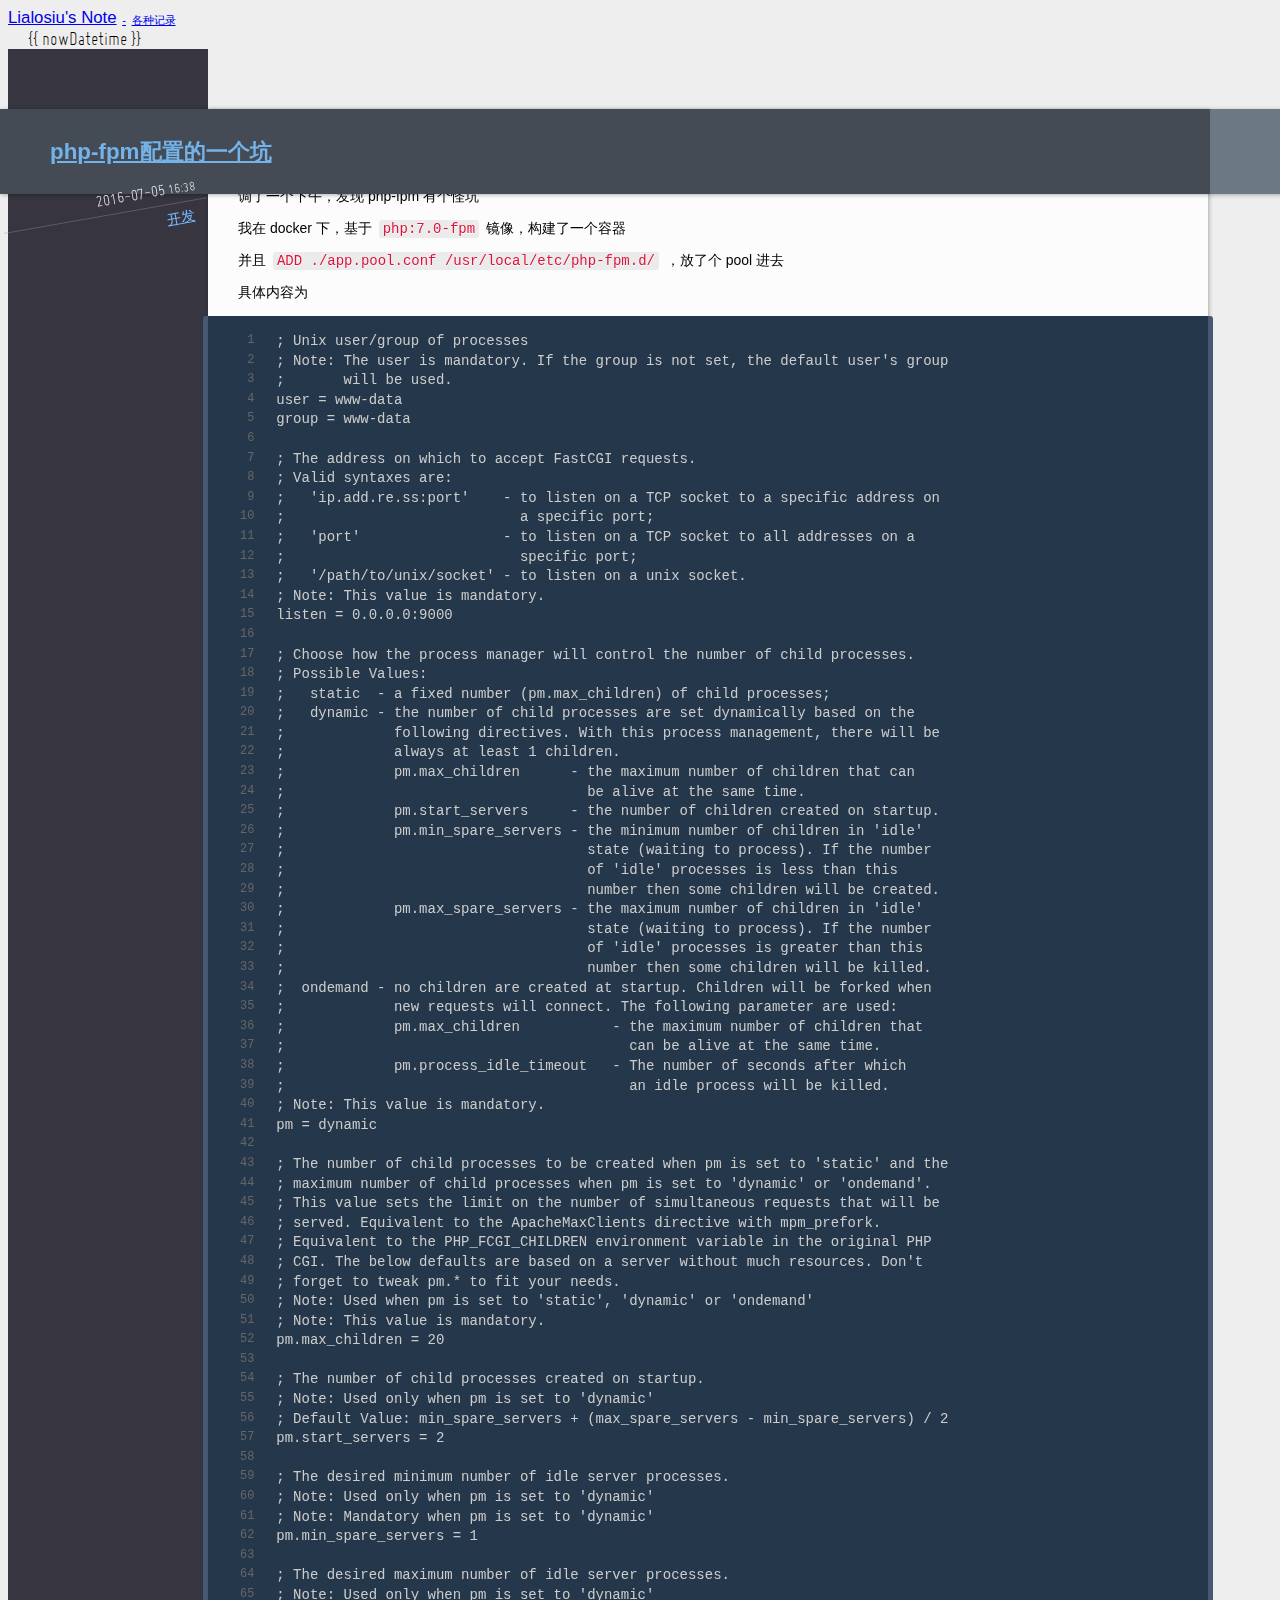
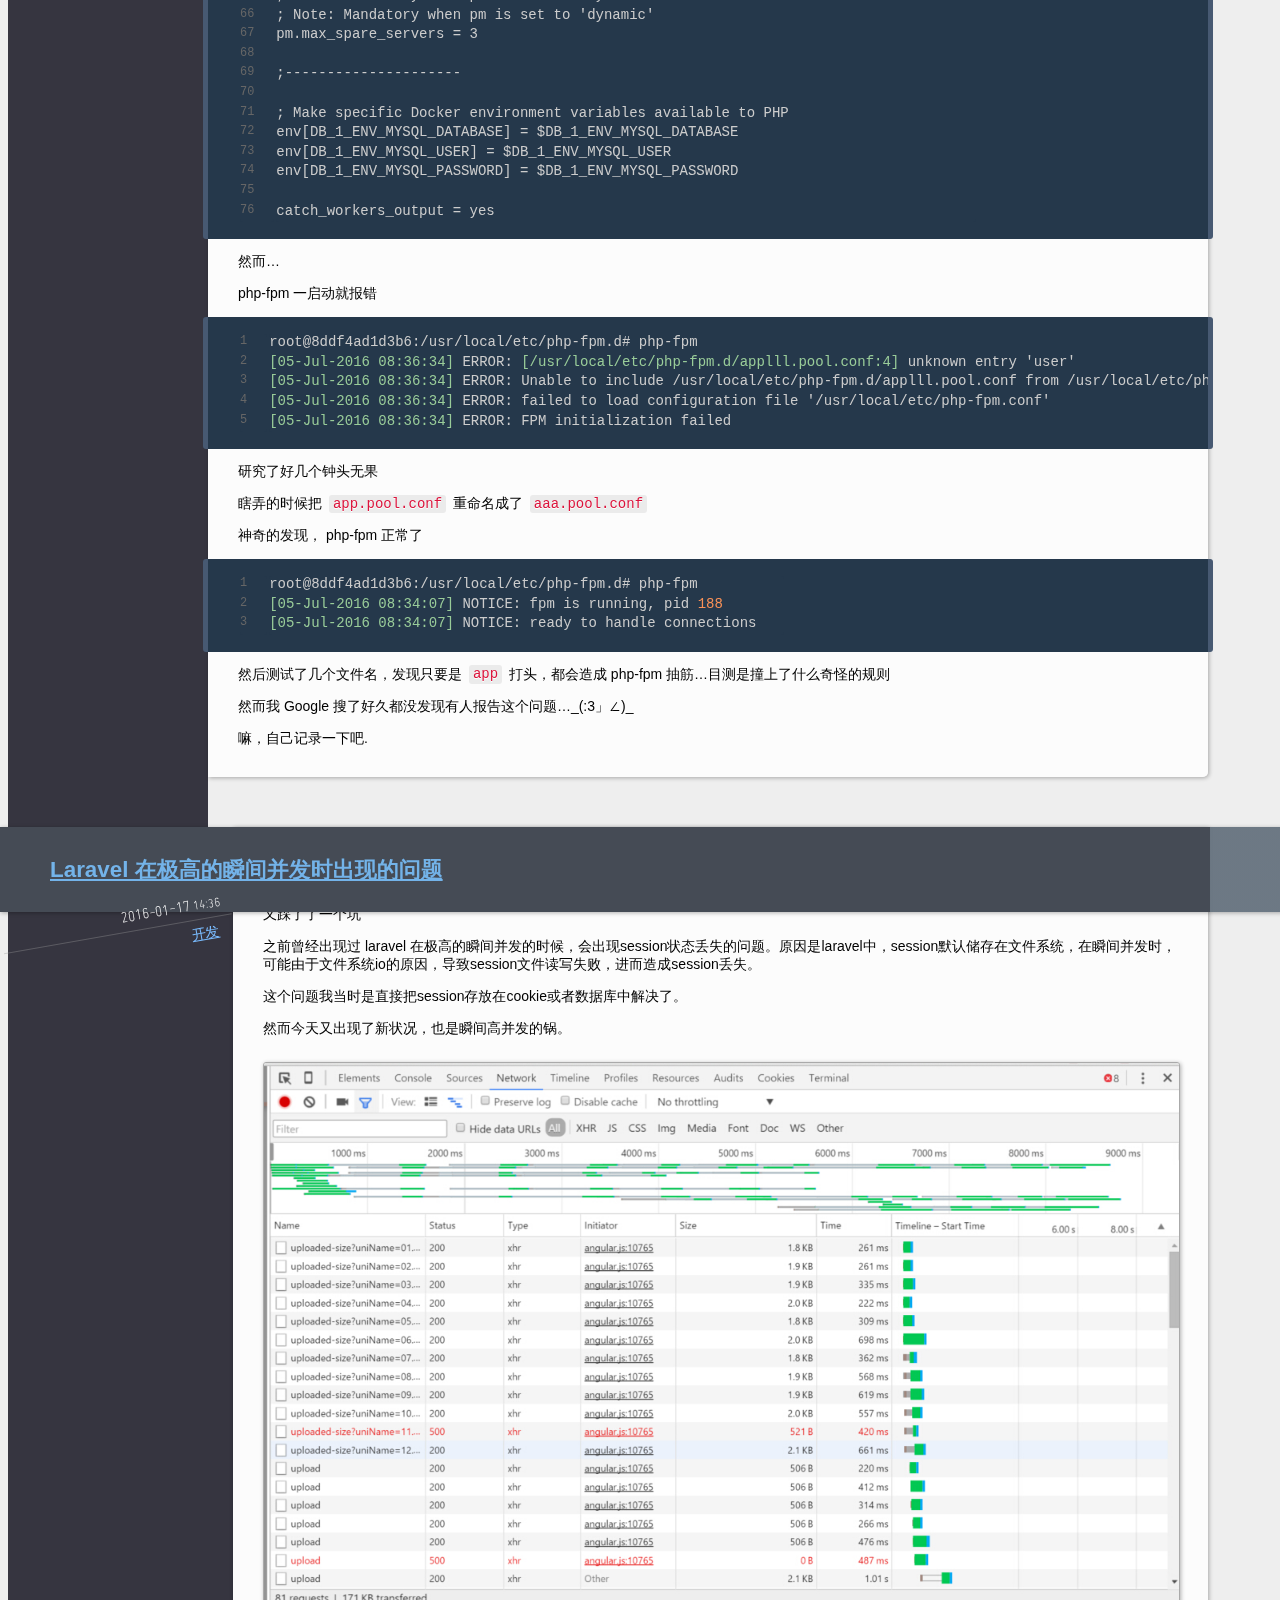
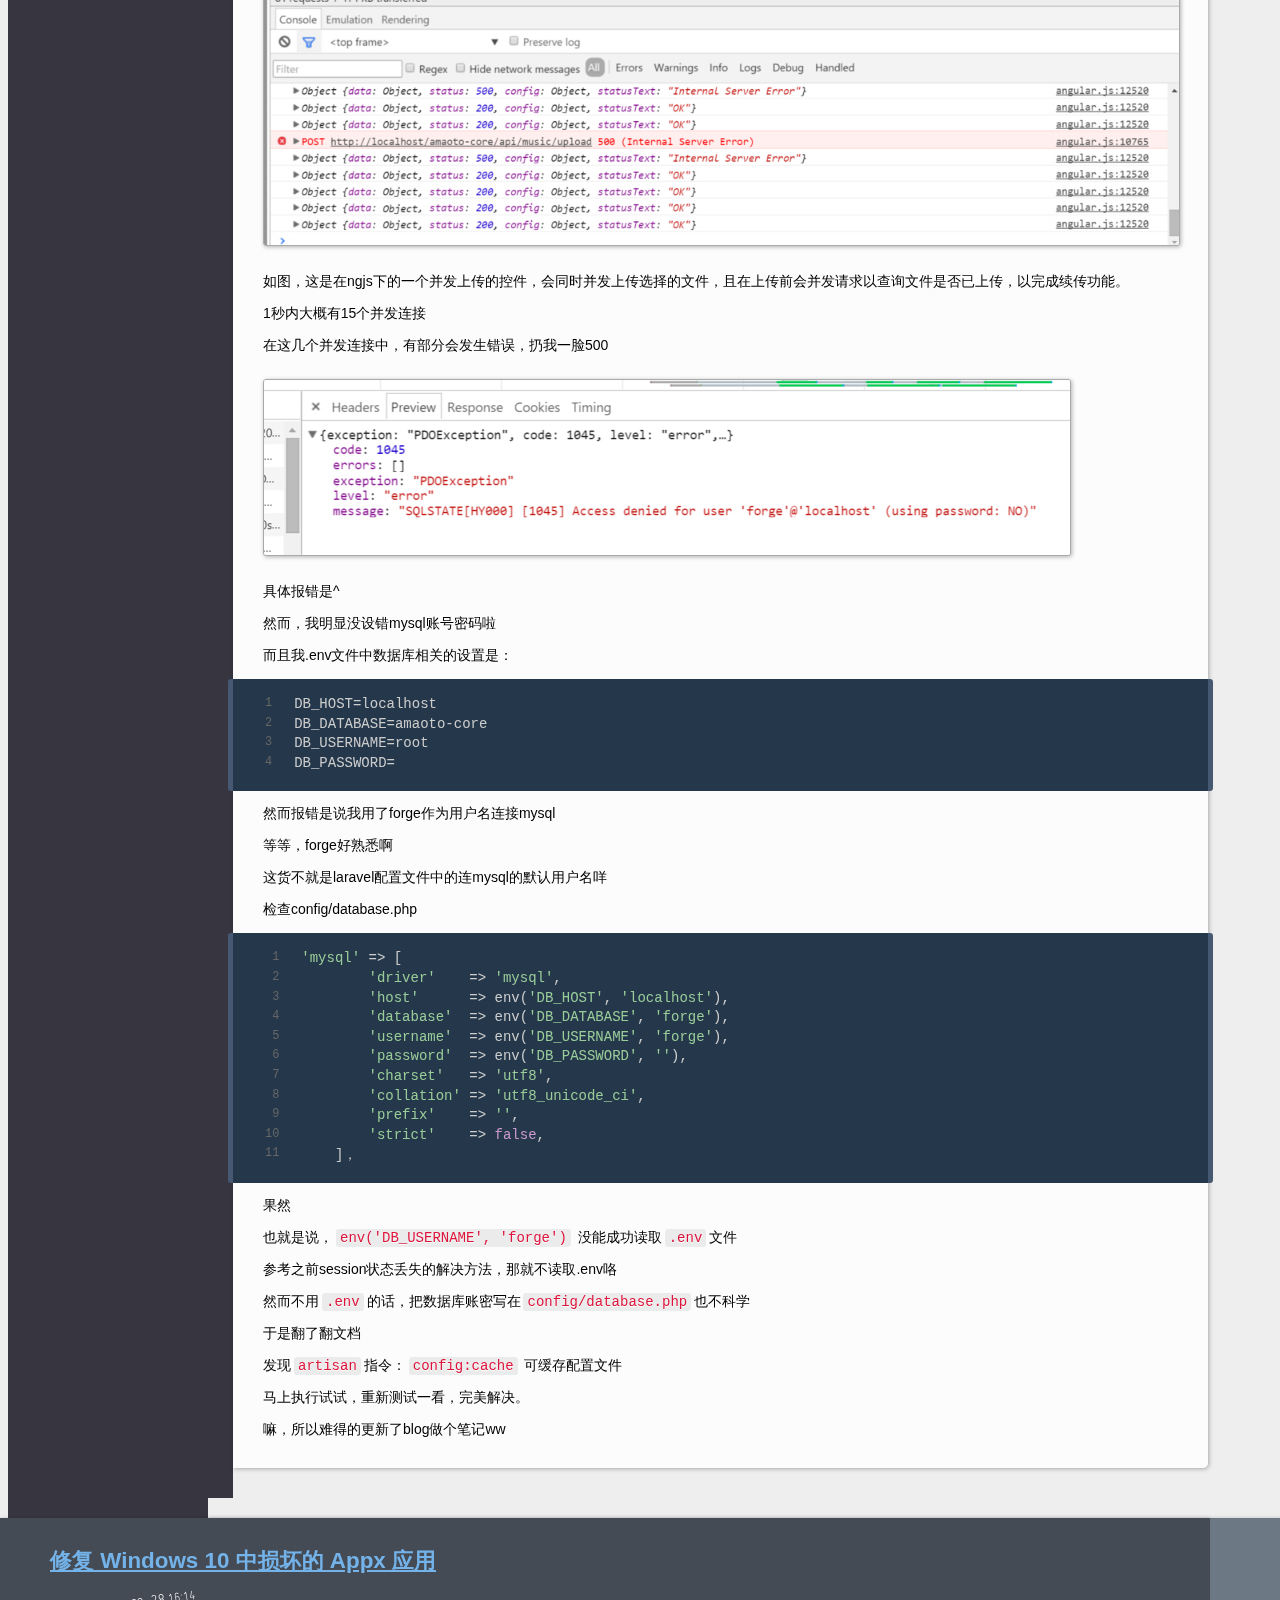
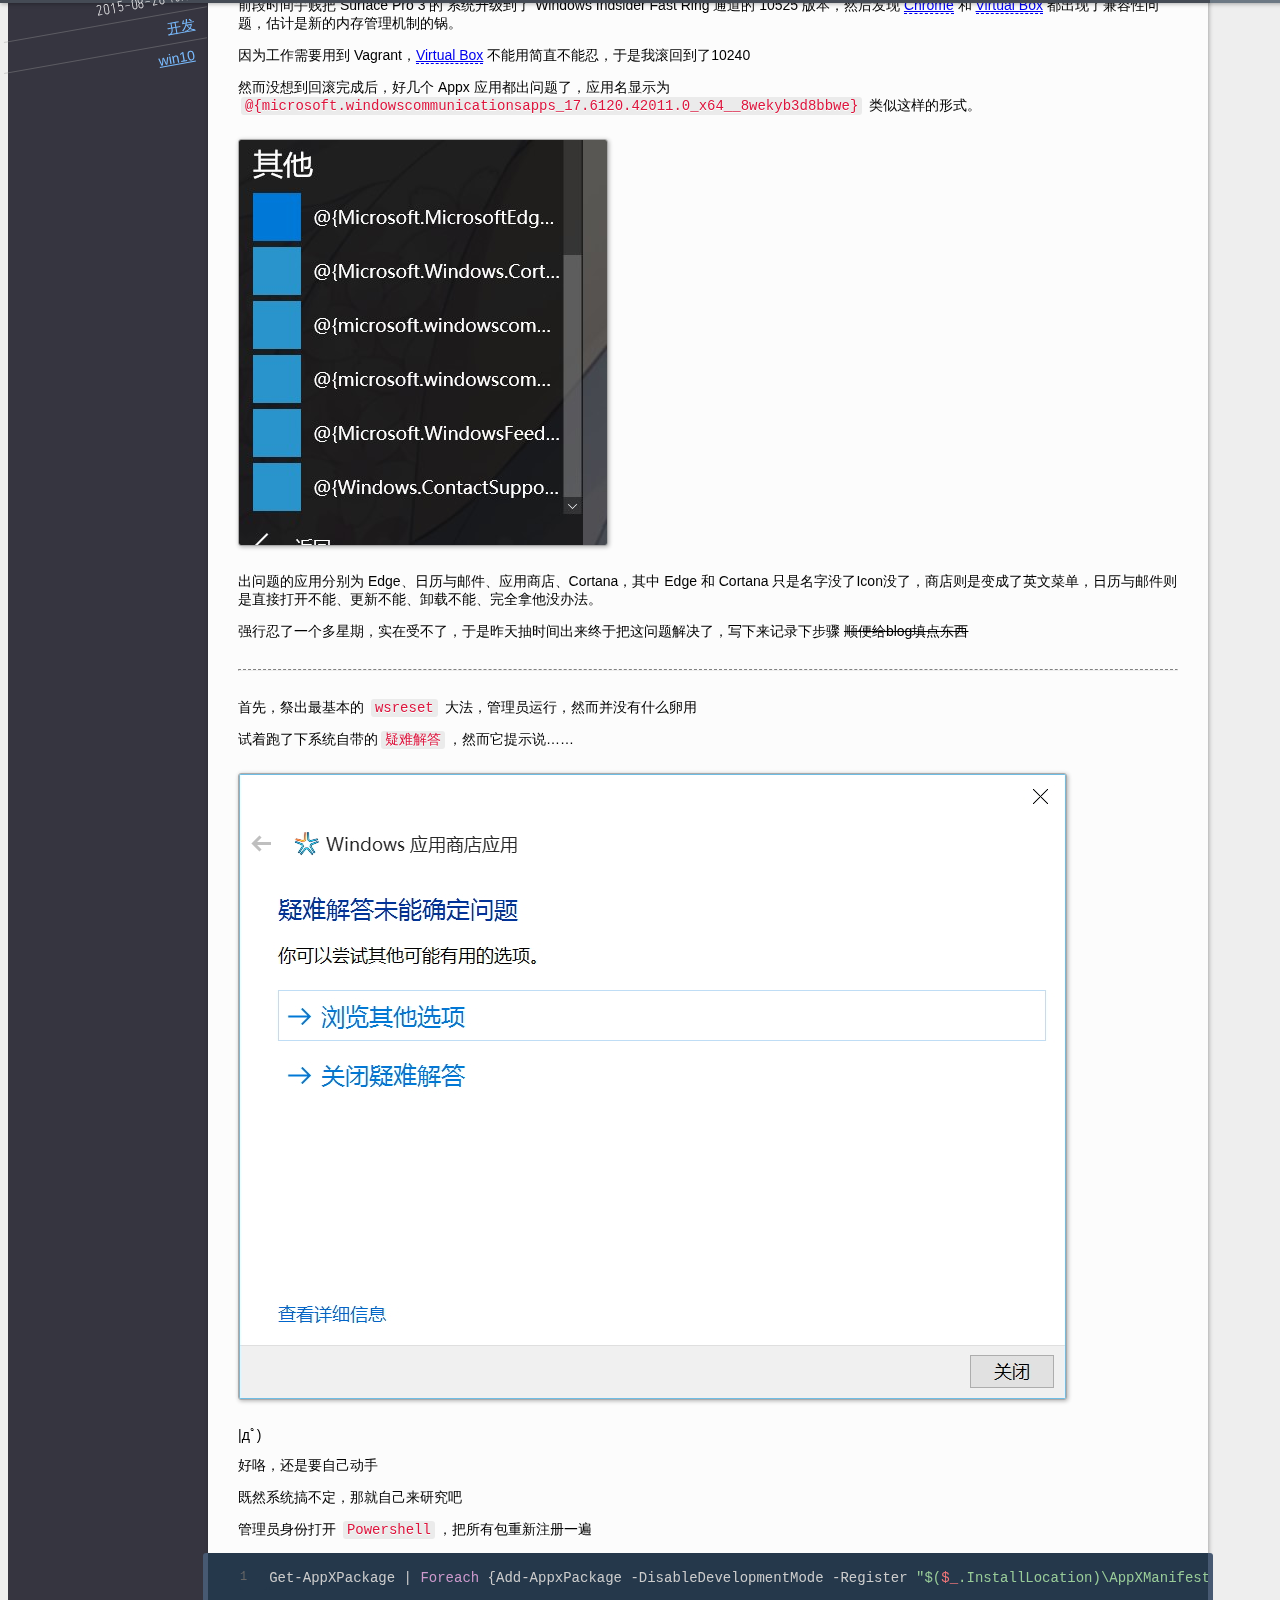
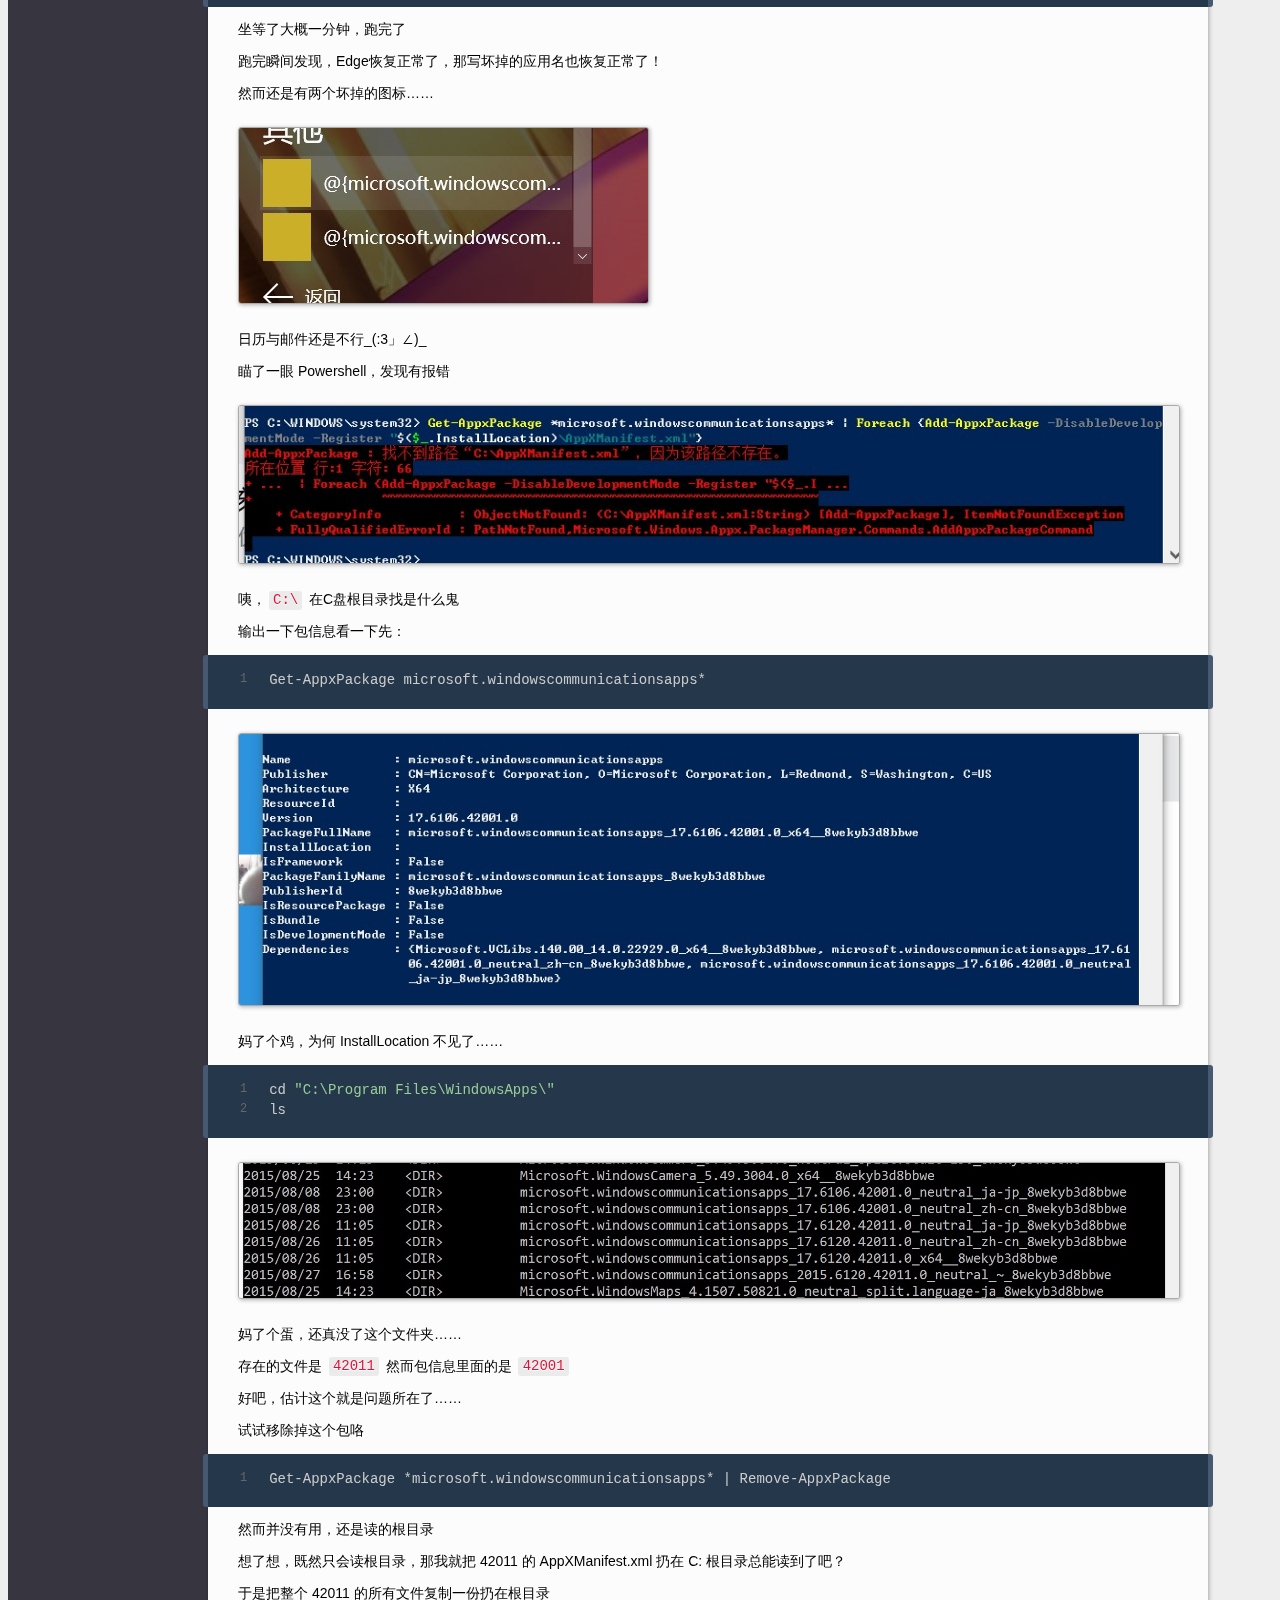
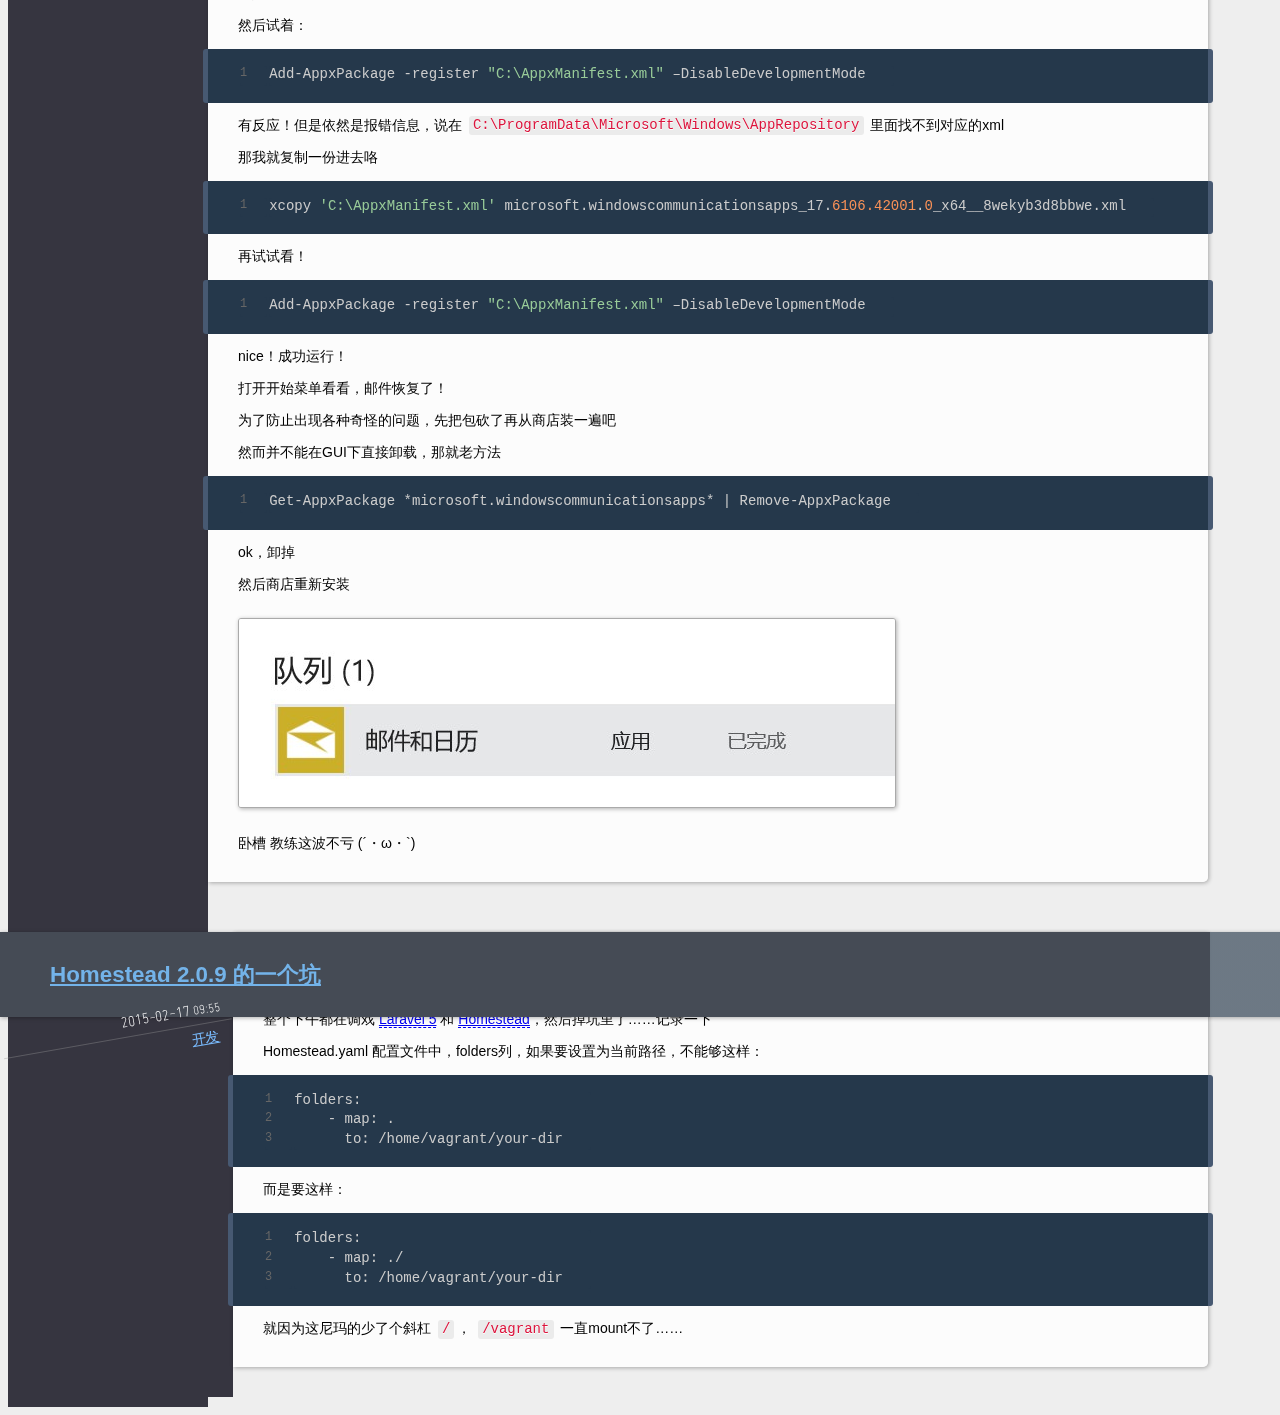
==== archives/index.html @ b4f5a3cc "Site updated: 2017-02-01 22:41:34" ====
<!DOCTYPE html>
<html>
<head>
    <meta charset="utf-8">
    <meta http-equiv="x-ua-compatible" content="ie=edge">
    <meta name="viewport" content="width=device-width, initial-scale=1">
    <title>Lialosiu&#39;s Note</title>
    <link rel="stylesheet" href="https://cdn.jsdelivr.net/semantic-ui/2.2.6/semantic.min.css">
    <link rel="stylesheet" href="/css/app.css">
</head>
<body>
<div id="app">
    <div class="ui top fixed menu blur">
    </div>
    <div class="ui top fixed borderless menu">
        <div class="item site-name-area">
            <a href="/" class="site-title">Lialosiu&#39;s Note</a>
            
            <a href="/" class="site-subtitle">各种记录</a>
            
        </div>
        <div class="right menu">
            <a class="item clock" v-cloak>{{ nowDatetime }}</a>
        </div>
    </div>
    <div class="body">
        <div class="left-side">
            

<articl class="article article-type-post">
    <div class="article-meta">
        <header class="article-header">
            
            
            <h1>
                <a href="/2016/07/05/php-fpm配置的一个坑/">php-fpm配置的一个坑</a>
            </h1>
            
            
        </header>
        <div class="article-date rotate">
            <i class="icon calendar"></i>
            <time datetime="2016-07-05T08:38:00.000Z">2016-07-05
                <small>16:38</small>
            </time>
        </div>
        
        <div class="article-category rotate">
            <i class="icon book"></i>
            <a class="article-category-link" href="/categories/开发/">开发</a>
        </div>
        
        
    </div>
    <div class="article-inner">
        
        
        
        <div class="article-entry">
            
            <p>调了一个下午，发现 php-fpm 有个怪坑</p>
<p>我在 docker 下，基于 <code>php:7.0-fpm</code> 镜像，构建了一个容器</p>
<p>并且 <code>ADD ./app.pool.conf /usr/local/etc/php-fpm.d/</code> ，放了个 pool 进去</p>
<p>具体内容为</p>
<figure class="highlight"><table><tr><td class="gutter"><pre><div class="line">1</div><div class="line">2</div><div class="line">3</div><div class="line">4</div><div class="line">5</div><div class="line">6</div><div class="line">7</div><div class="line">8</div><div class="line">9</div><div class="line">10</div><div class="line">11</div><div class="line">12</div><div class="line">13</div><div class="line">14</div><div class="line">15</div><div class="line">16</div><div class="line">17</div><div class="line">18</div><div class="line">19</div><div class="line">20</div><div class="line">21</div><div class="line">22</div><div class="line">23</div><div class="line">24</div><div class="line">25</div><div class="line">26</div><div class="line">27</div><div class="line">28</div><div class="line">29</div><div class="line">30</div><div class="line">31</div><div class="line">32</div><div class="line">33</div><div class="line">34</div><div class="line">35</div><div class="line">36</div><div class="line">37</div><div class="line">38</div><div class="line">39</div><div class="line">40</div><div class="line">41</div><div class="line">42</div><div class="line">43</div><div class="line">44</div><div class="line">45</div><div class="line">46</div><div class="line">47</div><div class="line">48</div><div class="line">49</div><div class="line">50</div><div class="line">51</div><div class="line">52</div><div class="line">53</div><div class="line">54</div><div class="line">55</div><div class="line">56</div><div class="line">57</div><div class="line">58</div><div class="line">59</div><div class="line">60</div><div class="line">61</div><div class="line">62</div><div class="line">63</div><div class="line">64</div><div class="line">65</div><div class="line">66</div><div class="line">67</div><div class="line">68</div><div class="line">69</div><div class="line">70</div><div class="line">71</div><div class="line">72</div><div class="line">73</div><div class="line">74</div><div class="line">75</div><div class="line">76</div></pre></td><td class="code"><pre><div class="line">; Unix user/group of processes</div><div class="line">; Note: The user is mandatory. If the group is not set, the default user's group</div><div class="line">;       will be used.</div><div class="line">user = www-data</div><div class="line">group = www-data</div><div class="line"></div><div class="line">; The address on which to accept FastCGI requests.</div><div class="line">; Valid syntaxes are:</div><div class="line">;   'ip.add.re.ss:port'    - to listen on a TCP socket to a specific address on</div><div class="line">;                            a specific port;</div><div class="line">;   'port'                 - to listen on a TCP socket to all addresses on a</div><div class="line">;                            specific port;</div><div class="line">;   '/path/to/unix/socket' - to listen on a unix socket.</div><div class="line">; Note: This value is mandatory.</div><div class="line">listen = 0.0.0.0:9000</div><div class="line"></div><div class="line">; Choose how the process manager will control the number of child processes.</div><div class="line">; Possible Values:</div><div class="line">;   static  - a fixed number (pm.max_children) of child processes;</div><div class="line">;   dynamic - the number of child processes are set dynamically based on the</div><div class="line">;             following directives. With this process management, there will be</div><div class="line">;             always at least 1 children.</div><div class="line">;             pm.max_children      - the maximum number of children that can</div><div class="line">;                                    be alive at the same time.</div><div class="line">;             pm.start_servers     - the number of children created on startup.</div><div class="line">;             pm.min_spare_servers - the minimum number of children in 'idle'</div><div class="line">;                                    state (waiting to process). If the number</div><div class="line">;                                    of 'idle' processes is less than this</div><div class="line">;                                    number then some children will be created.</div><div class="line">;             pm.max_spare_servers - the maximum number of children in 'idle'</div><div class="line">;                                    state (waiting to process). If the number</div><div class="line">;                                    of 'idle' processes is greater than this</div><div class="line">;                                    number then some children will be killed.</div><div class="line">;  ondemand - no children are created at startup. Children will be forked when</div><div class="line">;             new requests will connect. The following parameter are used:</div><div class="line">;             pm.max_children           - the maximum number of children that</div><div class="line">;                                         can be alive at the same time.</div><div class="line">;             pm.process_idle_timeout   - The number of seconds after which</div><div class="line">;                                         an idle process will be killed.</div><div class="line">; Note: This value is mandatory.</div><div class="line">pm = dynamic</div><div class="line"></div><div class="line">; The number of child processes to be created when pm is set to 'static' and the</div><div class="line">; maximum number of child processes when pm is set to 'dynamic' or 'ondemand'.</div><div class="line">; This value sets the limit on the number of simultaneous requests that will be</div><div class="line">; served. Equivalent to the ApacheMaxClients directive with mpm_prefork.</div><div class="line">; Equivalent to the PHP_FCGI_CHILDREN environment variable in the original PHP</div><div class="line">; CGI. The below defaults are based on a server without much resources. Don't</div><div class="line">; forget to tweak pm.* to fit your needs.</div><div class="line">; Note: Used when pm is set to 'static', 'dynamic' or 'ondemand'</div><div class="line">; Note: This value is mandatory.</div><div class="line">pm.max_children = 20</div><div class="line"></div><div class="line">; The number of child processes created on startup.</div><div class="line">; Note: Used only when pm is set to 'dynamic'</div><div class="line">; Default Value: min_spare_servers + (max_spare_servers - min_spare_servers) / 2</div><div class="line">pm.start_servers = 2</div><div class="line"></div><div class="line">; The desired minimum number of idle server processes.</div><div class="line">; Note: Used only when pm is set to 'dynamic'</div><div class="line">; Note: Mandatory when pm is set to 'dynamic'</div><div class="line">pm.min_spare_servers = 1</div><div class="line"></div><div class="line">; The desired maximum number of idle server processes.</div><div class="line">; Note: Used only when pm is set to 'dynamic'</div><div class="line">; Note: Mandatory when pm is set to 'dynamic'</div><div class="line">pm.max_spare_servers = 3</div><div class="line"></div><div class="line">;---------------------</div><div class="line"></div><div class="line">; Make specific Docker environment variables available to PHP</div><div class="line">env[DB_1_ENV_MYSQL_DATABASE] = $DB_1_ENV_MYSQL_DATABASE</div><div class="line">env[DB_1_ENV_MYSQL_USER] = $DB_1_ENV_MYSQL_USER</div><div class="line">env[DB_1_ENV_MYSQL_PASSWORD] = $DB_1_ENV_MYSQL_PASSWORD</div><div class="line"></div><div class="line">catch_workers_output = yes</div></pre></td></tr></table></figure>
<p>然而…</p>
<p>php-fpm 一启动就报错</p>
<figure class="highlight accesslog"><table><tr><td class="gutter"><pre><div class="line">1</div><div class="line">2</div><div class="line">3</div><div class="line">4</div><div class="line">5</div></pre></td><td class="code"><pre><div class="line">root@8ddf4ad1d3b6:/usr/local/etc/php-fpm.d# php-fpm</div><div class="line"><span class="string">[05-Jul-2016 08:36:34]</span> ERROR: <span class="string">[/usr/local/etc/php-fpm.d/applll.pool.conf:4]</span> unknown entry 'user'</div><div class="line"><span class="string">[05-Jul-2016 08:36:34]</span> ERROR: Unable to include /usr/local/etc/php-fpm.d/applll.pool.conf from /usr/local/etc/php-fpm.conf at line <span class="number">4</span></div><div class="line"><span class="string">[05-Jul-2016 08:36:34]</span> ERROR: failed to load configuration file '/usr/local/etc/php-fpm.conf'</div><div class="line"><span class="string">[05-Jul-2016 08:36:34]</span> ERROR: FPM initialization failed</div></pre></td></tr></table></figure>
<p>研究了好几个钟头无果</p>
<p>瞎弄的时候把 <code>app.pool.conf</code> 重命名成了 <code>aaa.pool.conf</code></p>
<p>神奇的发现， php-fpm 正常了</p>
<figure class="highlight accesslog"><table><tr><td class="gutter"><pre><div class="line">1</div><div class="line">2</div><div class="line">3</div></pre></td><td class="code"><pre><div class="line">root@8ddf4ad1d3b6:/usr/local/etc/php-fpm.d# php-fpm</div><div class="line"><span class="string">[05-Jul-2016 08:34:07]</span> NOTICE: fpm is running, pid <span class="number">188</span></div><div class="line"><span class="string">[05-Jul-2016 08:34:07]</span> NOTICE: ready to handle connections</div></pre></td></tr></table></figure>
<p>然后测试了几个文件名，发现只要是 <code>app</code> 打头，都会造成 php-fpm 抽筋…目测是撞上了什么奇怪的规则</p>
<p>然而我 Google 搜了好久都没发现有人报告这个问题…_(:3」∠)_</p>
<p>嘛，自己记录一下吧.</p>

            
        </div>
        <footer class="article-footer">
            <!--<a data-url="http://lialosiu.com/2016/07/05/php-fpm配置的一个坑/" data-id="ciyn25i310004ygyzutb5bv4u"-->
               <!--class="article-share-link">share</a>-->
            
        </footer>
    </div>
    
</articl>



<articl class="article article-type-post">
    <div class="article-meta">
        <header class="article-header">
            
            
            <h1>
                <a href="/2016/01/17/laravel在极高的瞬间并发时出现的问题/">Laravel 在极高的瞬间并发时出现的问题</a>
            </h1>
            
            
        </header>
        <div class="article-date rotate">
            <i class="icon calendar"></i>
            <time datetime="2016-01-17T06:36:00.000Z">2016-01-17
                <small>14:36</small>
            </time>
        </div>
        
        <div class="article-category rotate">
            <i class="icon book"></i>
            <a class="article-category-link" href="/categories/开发/">开发</a>
        </div>
        
        
    </div>
    <div class="article-inner">
        
        
        
        <div class="article-entry">
            
            <p>又踩了了一个坑</p>
<p>之前曾经出现过 laravel 在极高的瞬间并发的时候，会出现session状态丢失的问题。原因是laravel中，session默认储存在文件系统，在瞬间并发时，可能由于文件系统io的原因，导致session文件读写失败，进而造成session丢失。</p>
<p>这个问题我当时是直接把session存放在cookie或者数据库中解决了。</p>
<p>然而今天又出现了新状况，也是瞬间高并发的锅。</p>
<img src="/2016/01/17/laravel在极高的瞬间并发时出现的问题/20160117221844.jpg" alt="20160117221844.jpg" title="">
<p>如图，这是在ngjs下的一个并发上传的控件，会同时并发上传选择的文件，且在上传前会并发请求以查询文件是否已上传，以完成续传功能。</p>
<p>1秒内大概有15个并发连接</p>
<p>在这几个并发连接中，有部分会发生错误，扔我一脸500</p>
<img src="/2016/01/17/laravel在极高的瞬间并发时出现的问题/20160117222400.jpg" alt="20160117222400.jpg" title="">
<p>具体报错是^</p>
<p>然而，我明显没设错mysql账号密码啦</p>
<p>而且我.env文件中数据库相关的设置是：</p>
<figure class="highlight ini"><table><tr><td class="gutter"><pre><div class="line">1</div><div class="line">2</div><div class="line">3</div><div class="line">4</div></pre></td><td class="code"><pre><div class="line"><span class="attr">DB_HOST</span>=localhost</div><div class="line"><span class="attr">DB_DATABASE</span>=amaoto-core</div><div class="line"><span class="attr">DB_USERNAME</span>=root</div><div class="line"><span class="attr">DB_PASSWORD</span>=</div></pre></td></tr></table></figure>
<p>然而报错是说我用了forge作为用户名连接mysql</p>
<p>等等，forge好熟悉啊</p>
<p>这货不就是laravel配置文件中的连mysql的默认用户名咩</p>
<p>检查config/database.php</p>
<figure class="highlight php"><table><tr><td class="gutter"><pre><div class="line">1</div><div class="line">2</div><div class="line">3</div><div class="line">4</div><div class="line">5</div><div class="line">6</div><div class="line">7</div><div class="line">8</div><div class="line">9</div><div class="line">10</div><div class="line">11</div></pre></td><td class="code"><pre><div class="line"><span class="string">'mysql'</span> =&gt; [</div><div class="line">        <span class="string">'driver'</span>    =&gt; <span class="string">'mysql'</span>,</div><div class="line">        <span class="string">'host'</span>      =&gt; env(<span class="string">'DB_HOST'</span>, <span class="string">'localhost'</span>),</div><div class="line">        <span class="string">'database'</span>  =&gt; env(<span class="string">'DB_DATABASE'</span>, <span class="string">'forge'</span>),</div><div class="line">        <span class="string">'username'</span>  =&gt; env(<span class="string">'DB_USERNAME'</span>, <span class="string">'forge'</span>),</div><div class="line">        <span class="string">'password'</span>  =&gt; env(<span class="string">'DB_PASSWORD'</span>, <span class="string">''</span>),</div><div class="line">        <span class="string">'charset'</span>   =&gt; <span class="string">'utf8'</span>,</div><div class="line">        <span class="string">'collation'</span> =&gt; <span class="string">'utf8_unicode_ci'</span>,</div><div class="line">        <span class="string">'prefix'</span>    =&gt; <span class="string">''</span>,</div><div class="line">        <span class="string">'strict'</span>    =&gt; <span class="keyword">false</span>,</div><div class="line">    ]，</div></pre></td></tr></table></figure>
<p>果然</p>
<p>也就是说，<code>env(&#39;DB_USERNAME&#39;, &#39;forge&#39;)</code> 没能成功读取<code>.env</code>文件</p>
<p>参考之前session状态丢失的解决方法，那就不读取.env咯</p>
<p>然而不用<code>.env</code>的话，把数据库账密写在<code>config/database.php</code>也不科学</p>
<p>于是翻了翻文档</p>
<p>发现<code>artisan</code>指令：<code>config:cache</code> 可缓存配置文件</p>
<p>马上执行试试，重新测试一看，完美解决。</p>
<p>嘛，所以难得的更新了blog做个笔记ww</p>

            
        </div>
        <footer class="article-footer">
            <!--<a data-url="http://lialosiu.com/2016/01/17/laravel在极高的瞬间并发时出现的问题/" data-id="ciyn25i330006ygyz6rc8dpba"-->
               <!--class="article-share-link">share</a>-->
            
        </footer>
    </div>
    
</articl>



<articl class="article article-type-post">
    <div class="article-meta">
        <header class="article-header">
            
            
            <h1>
                <a href="/2015/08/28/修复windows10中损坏的appx应用/">修复 Windows 10 中损坏的 Appx 应用</a>
            </h1>
            
            
        </header>
        <div class="article-date rotate">
            <i class="icon calendar"></i>
            <time datetime="2015-08-28T08:14:43.000Z">2015-08-28
                <small>16:14</small>
            </time>
        </div>
        
        <div class="article-category rotate">
            <i class="icon book"></i>
            <a class="article-category-link" href="/categories/开发/">开发</a>
        </div>
        
        
        <div class="article-tag rotate">
            <i class="icon tags"></i>
            <a class="article-tag-link" href="/tags/win10/">win10</a>
        </div>
        
    </div>
    <div class="article-inner">
        
        
        
        <div class="article-entry">
            
            <p>前段时间手贱把 Surface Pro 3 的 系统升级到了 Windows Indsider Fast Ring 通道的 10525 版本，然后发现 <a href="https://www.google.com/intl/zh-CN/chrome/browser/desktop/index.html" target="_blank" rel="external">Chrome</a> 和 <a href="virtualbox.org">Virtual Box</a> 都出现了兼容性问题，估计是新的内存管理机制的锅。</p>
<p>因为工作需要用到 Vagrant，<a href="http://virtualbox.org" target="_blank" rel="external">Virtual Box</a> 不能用简直不能忍，于是我滚回到了10240</p>
<p>然而没想到回滚完成后，好几个 Appx 应用都出问题了，应用名显示为 <code>@{microsoft.windowscommunicationsapps_17.6120.42011.0_x64__8wekyb3d8bbwe}</code> 类似这样的形式。</p>
<img src="/2015/08/28/修复windows10中损坏的appx应用/000.jpg" alt="000.jpg" title="">
<p>出问题的应用分别为 Edge、日历与邮件、应用商店、Cortana，其中 Edge 和 Cortana 只是名字没了Icon没了，商店则是变成了英文菜单，日历与邮件则是直接打开不能、更新不能、卸载不能、完全拿他没办法。</p>
<p>强行忍了一个多星期，实在受不了，于是昨天抽时间出来终于把这问题解决了，写下来记录下步骤 <del>顺便给blog填点东西</del></p>
<hr>
<p>首先，祭出最基本的 <code>wsreset</code> 大法，管理员运行，然而并没有什么卵用</p>
<p>试着跑了下系统自带的<code>疑难解答</code>，然而它提示说……</p>
<img src="/2015/08/28/修复windows10中损坏的appx应用/001.jpg" alt="001.jpg" title="">
<p>|дﾟ)</p>
<p>好咯，还是要自己动手</p>
<p>既然系统搞不定，那就自己来研究吧</p>
<p>管理员身份打开 <code>Powershell</code>，把所有包重新注册一遍</p>
<figure class="highlight ps"><table><tr><td class="gutter"><pre><div class="line">1</div></pre></td><td class="code"><pre><div class="line">Get-AppXPackage | <span class="keyword">Foreach</span> &#123;Add-AppxPackage -DisableDevelopmentMode -Register <span class="string">"$(<span class="variable">$_</span>.InstallLocation)\AppXManifest.xml"</span>&#125;</div></pre></td></tr></table></figure>
<p>坐等了大概一分钟，跑完了</p>
<p>跑完瞬间发现，Edge恢复正常了，那写坏掉的应用名也恢复正常了！</p>
<p>然而还是有两个坏掉的图标……</p>
<img src="/2015/08/28/修复windows10中损坏的appx应用/002.jpg" alt="002.jpg" title="">
<p>日历与邮件还是不行_(:3」∠)_</p>
<p>瞄了一眼 Powershell，发现有报错</p>
<img src="/2015/08/28/修复windows10中损坏的appx应用/003.jpg" alt="003.jpg" title="">
<p>咦，<code>C:\</code> 在C盘根目录找是什么鬼</p>
<p>输出一下包信息看一下先：</p>
<figure class="highlight ps"><table><tr><td class="gutter"><pre><div class="line">1</div></pre></td><td class="code"><pre><div class="line">Get-AppxPackage microsoft.windowscommunicationsapps*</div></pre></td></tr></table></figure>
<img src="/2015/08/28/修复windows10中损坏的appx应用/004.jpg" alt="004.jpg" title="">
<p>妈了个鸡，为何 InstallLocation 不见了……</p>
<figure class="highlight ps"><table><tr><td class="gutter"><pre><div class="line">1</div><div class="line">2</div></pre></td><td class="code"><pre><div class="line">cd <span class="string">"C:\Program Files\WindowsApps\"</span></div><div class="line">ls</div></pre></td></tr></table></figure>
<img src="/2015/08/28/修复windows10中损坏的appx应用/005.jpg" alt="005.jpg" title="">
<p>妈了个蛋，还真没了这个文件夹……</p>
<p>存在的文件是 <code>42011</code> 然而包信息里面的是 <code>42001</code></p>
<p>好吧，估计这个就是问题所在了……</p>
<p>试试移除掉这个包咯</p>
<figure class="highlight ps"><table><tr><td class="gutter"><pre><div class="line">1</div></pre></td><td class="code"><pre><div class="line">Get-AppxPackage *microsoft.windowscommunicationsapps* | Remove-AppxPackage</div></pre></td></tr></table></figure>
<p>然而并没有用，还是读的根目录</p>
<p>想了想，既然只会读根目录，那我就把 42011 的 AppXManifest.xml 扔在 C: 根目录总能读到了吧？</p>
<p>于是把整个 42011 的所有文件复制一份扔在根目录</p>
<p>然后试着：</p>
<figure class="highlight ps"><table><tr><td class="gutter"><pre><div class="line">1</div></pre></td><td class="code"><pre><div class="line">Add-AppxPackage -register <span class="string">"C:\AppxManifest.xml"</span> –DisableDevelopmentMode</div></pre></td></tr></table></figure>
<p>有反应！但是依然是报错信息，说在 <code>C:\ProgramData\Microsoft\Windows\AppRepository</code> 里面找不到对应的xml</p>
<p>那我就复制一份进去咯</p>
<figure class="highlight ps"><table><tr><td class="gutter"><pre><div class="line">1</div></pre></td><td class="code"><pre><div class="line">xcopy <span class="string">'C:\AppxManifest.xml'</span> microsoft.windowscommunicationsapps_17.<span class="number">6106.42001</span>.<span class="number">0</span>_x64__8wekyb3d8bbwe.xml</div></pre></td></tr></table></figure>
<p>再试试看！</p>
<figure class="highlight ps"><table><tr><td class="gutter"><pre><div class="line">1</div></pre></td><td class="code"><pre><div class="line">Add-AppxPackage -register <span class="string">"C:\AppxManifest.xml"</span> –DisableDevelopmentMode</div></pre></td></tr></table></figure>
<p>nice！成功运行！</p>
<p>打开开始菜单看看，邮件恢复了！</p>
<p>为了防止出现各种奇怪的问题，先把包砍了再从商店装一遍吧</p>
<p>然而并不能在GUI下直接卸载，那就老方法</p>
<figure class="highlight ps"><table><tr><td class="gutter"><pre><div class="line">1</div></pre></td><td class="code"><pre><div class="line">Get-AppxPackage *microsoft.windowscommunicationsapps* | Remove-AppxPackage</div></pre></td></tr></table></figure>
<p>ok，卸掉</p>
<p>然后商店重新安装</p>
<img src="/2015/08/28/修复windows10中损坏的appx应用/006.jpg" alt="006.jpg" title="">
<p>卧槽 教练这波不亏 (´・ω・`)</p>

            
        </div>
        <footer class="article-footer">
            <!--<a data-url="http://lialosiu.com/2015/08/28/修复windows10中损坏的appx应用/" data-id="ciyn25i300003ygyzur49psvh"-->
               <!--class="article-share-link">share</a>-->
            
        </footer>
    </div>
    
</articl>



<articl class="article article-type-post">
    <div class="article-meta">
        <header class="article-header">
            
            
            <h1>
                <a href="/2015/02/17/homestead2.0.9的一个坑/">Homestead 2.0.9 的一个坑</a>
            </h1>
            
            
        </header>
        <div class="article-date rotate">
            <i class="icon calendar"></i>
            <time datetime="2015-02-17T01:55:00.000Z">2015-02-17
                <small>09:55</small>
            </time>
        </div>
        
        <div class="article-category rotate">
            <i class="icon book"></i>
            <a class="article-category-link" href="/categories/开发/">开发</a>
        </div>
        
        
    </div>
    <div class="article-inner">
        
        
        
        <div class="article-entry">
            
            <p>整个下午都在调戏 <a href="http://laravel.com/docs/5.0" target="_blank" rel="external">Laravel 5</a> 和 <a href="http://laravel.com/docs/5.0/homestead" target="_blank" rel="external">Homestead</a>，然后掉坑里了……记录一下</p>
<p>Homestead.yaml 配置文件中，folders列，如果要设置为当前路径，不能够这样：</p>
<figure class="highlight yaml"><table><tr><td class="gutter"><pre><div class="line">1</div><div class="line">2</div><div class="line">3</div></pre></td><td class="code"><pre><div class="line"><span class="attr">folders:</span></div><div class="line"><span class="attr">    - map:</span> .</div><div class="line"><span class="attr">      to:</span> /home/vagrant/your-dir</div></pre></td></tr></table></figure>
<p>而是要这样：</p>
<figure class="highlight yaml"><table><tr><td class="gutter"><pre><div class="line">1</div><div class="line">2</div><div class="line">3</div></pre></td><td class="code"><pre><div class="line"><span class="attr">folders:</span></div><div class="line"><span class="attr">    - map:</span> ./</div><div class="line"><span class="attr">      to:</span> /home/vagrant/your-dir</div></pre></td></tr></table></figure>
<p>就因为这尼玛的少了个斜杠 <code>/</code>， <code>/vagrant</code> 一直mount不了……</p>

            
        </div>
        <footer class="article-footer">
            <!--<a data-url="http://lialosiu.com/2015/02/17/homestead2.0.9的一个坑/" data-id="ciyn25i2i0000ygyz837npmmg"-->
               <!--class="article-share-link">share</a>-->
            
        </footer>
    </div>
    
</articl>




        </div>
        <div class="right-side-assistance">
            
            
            
            
            <a href="http://www.lumpofsugar.co.jp/product/tayutama2_as/"><img src="http://www.lumpofsugar.co.jp/product/tayutama2_as/campaign/images/assistance/[150_600]004.jpg" alt="『タユタマ２-After Stories-』2017年4月28日発売予定！"></a>
            
            
            
            <a href="http://www.lumpofsugar.co.jp/product/tayutama2_as/"><img src="http://www.lumpofsugar.co.jp/product/tayutama2_as/campaign/images/assistance/[150_600]005.jpg" alt="『タユタマ２-After Stories-』2017年4月28日発売予定！"></a>
            
            
            
            <a href="http://www.favo.co.jp/"><img src="http://www.favo-soft.jp/soft/product/AstralAirFinale/banner/l_banner_A.jpg" alt="アストラエアの白き永遠 Finale -白き星の夢- 応援中！！"></a>
            
            
            
            <a href="http://www.favo.co.jp/"><img src="http://www.favo-soft.jp/soft/product/AstralAirFinale/banner/l_banner_B.jpg" alt="アストラエアの白き永遠 Finale -白き星の夢- 応援中！！"></a>
            
            
        </div>
    </div>
</div>
</body>
<script src="https://cdn.jsdelivr.net/momentjs/2.17.1/moment.min.js"></script>
<script src="https://cdn.jsdelivr.net/vue/2.1.10/vue.min.js"></script>
<script src="https://cdn.jsdelivr.net/jquery/3.1.1/jquery.min.js"></script>
<script src="https://cdn.jsdelivr.net/semantic-ui/2.2.6/semantic.min.js"></script>
<script src="/js/app.js"></script>
</html>
---- css/app.css ----
@font-face {
  font-family: miso-light;
  font-style: normal;
  font-weight: normal;
  src: url("../fonts/miso-light/miso-light.eot");
  src: url("../fonts/miso-light/miso-light.eot?#iefix") format("embedded-opentype"), url("../fonts/miso-light/miso-light.woff") format("woff"), url("../fonts/miso-light/miso-light.ttf") format("truetype"), url("../fonts/miso-light/miso-light.svg#fontawesomeregular") format("svg");
}
body {
  font-family: 'Microsoft YaHei UI Light', Lato, 'Helvetica Neue', Arial, Helvetica, sans-serif;
  font-size: 14px;
  background: #eee;
}
h1,
h2,
h3,
h4,
h5 {
  font-family: 'Microsoft YaHei UI Light', Lato, 'Helvetica Neue', Arial, Helvetica, sans-serif;
}
.ui.top.fixed.menu .site-name-area {
  display: flex;
  align-items: flex-end;
}
.ui.top.fixed.menu .site-name-area .site-title {
  font-size: 1.2em;
}
.ui.top.fixed.menu .site-name-area .site-subtitle {
  font-size: 0.8em;
}
.ui.top.fixed.menu .site-name-area .site-subtitle:before {
  content: '-';
  margin: 0 0.5em;
}
.ui.top.fixed.menu.blur {
  filter: blur(3px);
  background: transparent;
}
.ui.top.fixed.menu .clock {
  font-family: miso-light, monospace;
  font-size: 1.4em;
  padding: 0 1em;
}
.body {
  padding-top: 50px;
  background: linear-gradient(to right, #363540 0, #363540 200px, transparent 200px, transparent);
  display: flex;
  flex-direction: row;
}
.body .left-side {
  flex-grow: 1;
}
.body .right-side-assistance {
  display: flex;
  flex-direction: column;
  align-items: flex-end;
  width: 150px;
}
@media screen and (max-width: 1400px) {
  .body .right-side-assistance {
    display: none;
  }
}
.body .right-side-assistance > a {
  width: 100%;
  margin: 10px 0;
  padding: 1px;
  border-radius: 3px 0 0 3px;
  border-left: 3px solid;
  background: #fefefe;
  box-shadow: 1px 1px 4px 0 rgba(0,0,0,0.3);
  transition: color 0.3s;
  color: #8b949d;
}
.body .right-side-assistance > a:hover {
  color: #ffd9cc;
}
.body .right-side-assistance > a > img {
  display: block;
  width: 100%;
}
.article {
  display: flex;
  flex-direction: row;
  width: 1200px;
  padding: 10px 0;
}
.article .article-meta {
  width: 200px;
  padding: 0 15px 30px 15px;
  background: #363540;
  color: #fff;
  text-align: right;
  overflow: visible;
}
.article .article-meta .article-header {
  text-align: left;
  white-space: nowrap;
  background: linear-gradient(to right, #454b55 0, #454b55 1210px, rgba(94,107,120,0.9) 1210px, rgba(94,107,120,0.9));
  padding: 12px 80px 12px 50px;
  position: absolute;
  left: 0;
  width: 1215px;
  box-shadow: 1px 1px 4px 0 rgba(0,0,0,0.3);
  border-radius: 0 3px 3px 0;
  color: #f5f5f5;
}
.article .article-meta .article-header + * {
  margin-top: 75px;
}
.article .article-meta .article-header a {
  color: #73b3e9;
}
.article .article-meta .article-header a:hover {
  color: #e96b6b;
}
.article .article-meta .article-header h1 {
  font-size: 1.6em;
}
.article .article-meta a {
  color: #7abcff;
  transition: color 0.3s;
}
.article .article-meta a:hover {
  color: #ff6c7f;
}
.article .article-meta .rotate {
  transform: rotate(-10deg);
  margin-left: -18px;
  margin-right: -18px;
  padding: 6px 15px;
}
.article .article-meta .rotate ~ .rotate {
  border-top: 1px solid rgba(151,151,151,0.39);
}
.article .article-meta .article-date {
  font-size: 1.2em;
  font-family: miso-light, monospace;
}
.article .article-inner {
  width: 1000px;
}
.article .article-inner .article-entry {
  padding: 65px 30px 15px 30px;
  background-color: rgba(255,255,255,0.8);
  box-shadow: 1px 1px 4px 0 rgba(0,0,0,0.3);
  border-radius: 0 0 5px 0;
}
.article .article-inner .article-entry a {
  border-bottom: 1px dashed;
  margin-bottom: -1px;
  transition: color 0.3s;
}
.article .article-inner .article-entry a:hover {
  color: #dc143c;
}
.article .article-inner .article-entry p {
  margin: 1em 0;
}
.article .article-inner .article-entry hr {
  border-top: 1px dashed;
  margin: 2em 0;
}
.article .article-inner .article-entry img {
  max-width: 100%;
  border: 1px solid #aaa;
  background: #eee;
  margin: 10px 0;
  border-radius: 3px;
  box-shadow: 1px 1px 4px 0 rgba(0,0,0,0.3);
}
.article .article-inner .article-footer {
  margin: 30px 0;
}
.article-entry pre,
.article-entry .highlight {
  background: #25384b;
  margin: 1em -35px 1em -35px;
  padding: 15px 30px;
  border-style: solid;
  border-color: #475972;
  border-width: 0 5px 0 5px;
  border-radius: 3px;
  overflow: auto;
  color: #ccc;
}
.article-entry .highlight .gutter pre,
.article-entry .gist .gist-file .gist-data .line-numbers {
  color: #666;
  font-size: 0.85em;
}
.article-entry pre,
.article-entry code {
  font-family: "Source Code Pro", Consolas, Monaco, Menlo, Consolas, monospace;
}
.article-entry code {
  background: #ebebeb;
  text-shadow: 0 1px #fff;
  padding: 0.1em 0.3em;
  margin: 0 0.2em;
  border-radius: 3px;
  color: #dc143c;
}
.article-entry pre code {
  background: none;
  text-shadow: none;
  padding: 0;
}
.article-entry .highlight pre {
  border: none;
  margin: 0;
  padding: 0;
}
.article-entry .highlight table {
  margin: 0;
  width: auto;
}
.article-entry .highlight td {
  border: none;
  padding: 0;
}
.article-entry .highlight figcaption {
  font-size: 0.85em;
  color: #999;
  line-height: 1em;
  margin-bottom: 1em;
}
.article-entry .highlight figcaption a {
  float: right;
}
.article-entry .highlight .gutter pre {
  text-align: right;
  padding-right: 20px;
}
.article-entry .highlight .line {
  height: 19.599999999999998px;
}
.article-entry .highlight .line.marked {
  background: #515151;
}
.article-entry .highlight .code .line {
  padding-right: 2em;
}
.article-entry .gist {
  margin: 0 -30px;
  border-style: solid;
  border-color: #475972;
  border-width: 1px 0;
  background: #25384b;
  padding: 15px 30px 15px 0;
}
.article-entry .gist .gist-file {
  border: none;
  font-family: "Source Code Pro", Consolas, Monaco, Menlo, Consolas, monospace;
  margin: 0;
}
.article-entry .gist .gist-file .gist-data {
  background: none;
  border: none;
}
.article-entry .gist .gist-file .gist-data .line-numbers {
  background: none;
  border: none;
  padding: 0 20px 0 0;
}
.article-entry .gist .gist-file .gist-data .line-data {
  padding: 0 !important;
}
.article-entry .gist .gist-file .highlight {
  margin: 0;
  padding: 0;
  border: none;
}
.article-entry .gist .gist-file .gist-meta {
  background: #25384b;
  color: #999;
  font: 0.85em font-sans;
  text-shadow: 0 0;
  padding: 0;
  margin-top: 1em;
  margin-left: 30px;
}
.article-entry .gist .gist-file .gist-meta a {
  color: color-link;
  font-weight: normal;
}
.article-entry .gist .gist-file .gist-meta a:hover {
  text-decoration: underline;
}
pre .comment,
pre .title {
  color: #999;
}
pre .variable,
pre .attribute,
pre .tag,
pre .regexp,
pre .ruby .constant,
pre .xml .tag .title,
pre .xml .pi,
pre .xml .doctype,
pre .html .doctype,
pre .css .id,
pre .css .class,
pre .css .pseudo {
  color: #f2777a;
}
pre .number,
pre .preprocessor,
pre .built_in,
pre .literal,
pre .params,
pre .constant {
  color: #f99157;
}
pre .class,
pre .ruby .class .title,
pre .css .rules .attribute {
  color: #9c9;
}
pre .string,
pre .value,
pre .inheritance,
pre .header,
pre .ruby .symbol,
pre .xml .cdata {
  color: #9c9;
}
pre .css .hexcolor {
  color: #6cc;
}
pre .function,
pre .python .decorator,
pre .python .title,
pre .ruby .function .title,
pre .ruby .title .keyword,
pre .perl .sub,
pre .javascript .title,
pre .coffeescript .title {
  color: #69c;
}
pre .keyword,
pre .javascript .function {
  color: #c9c;
}
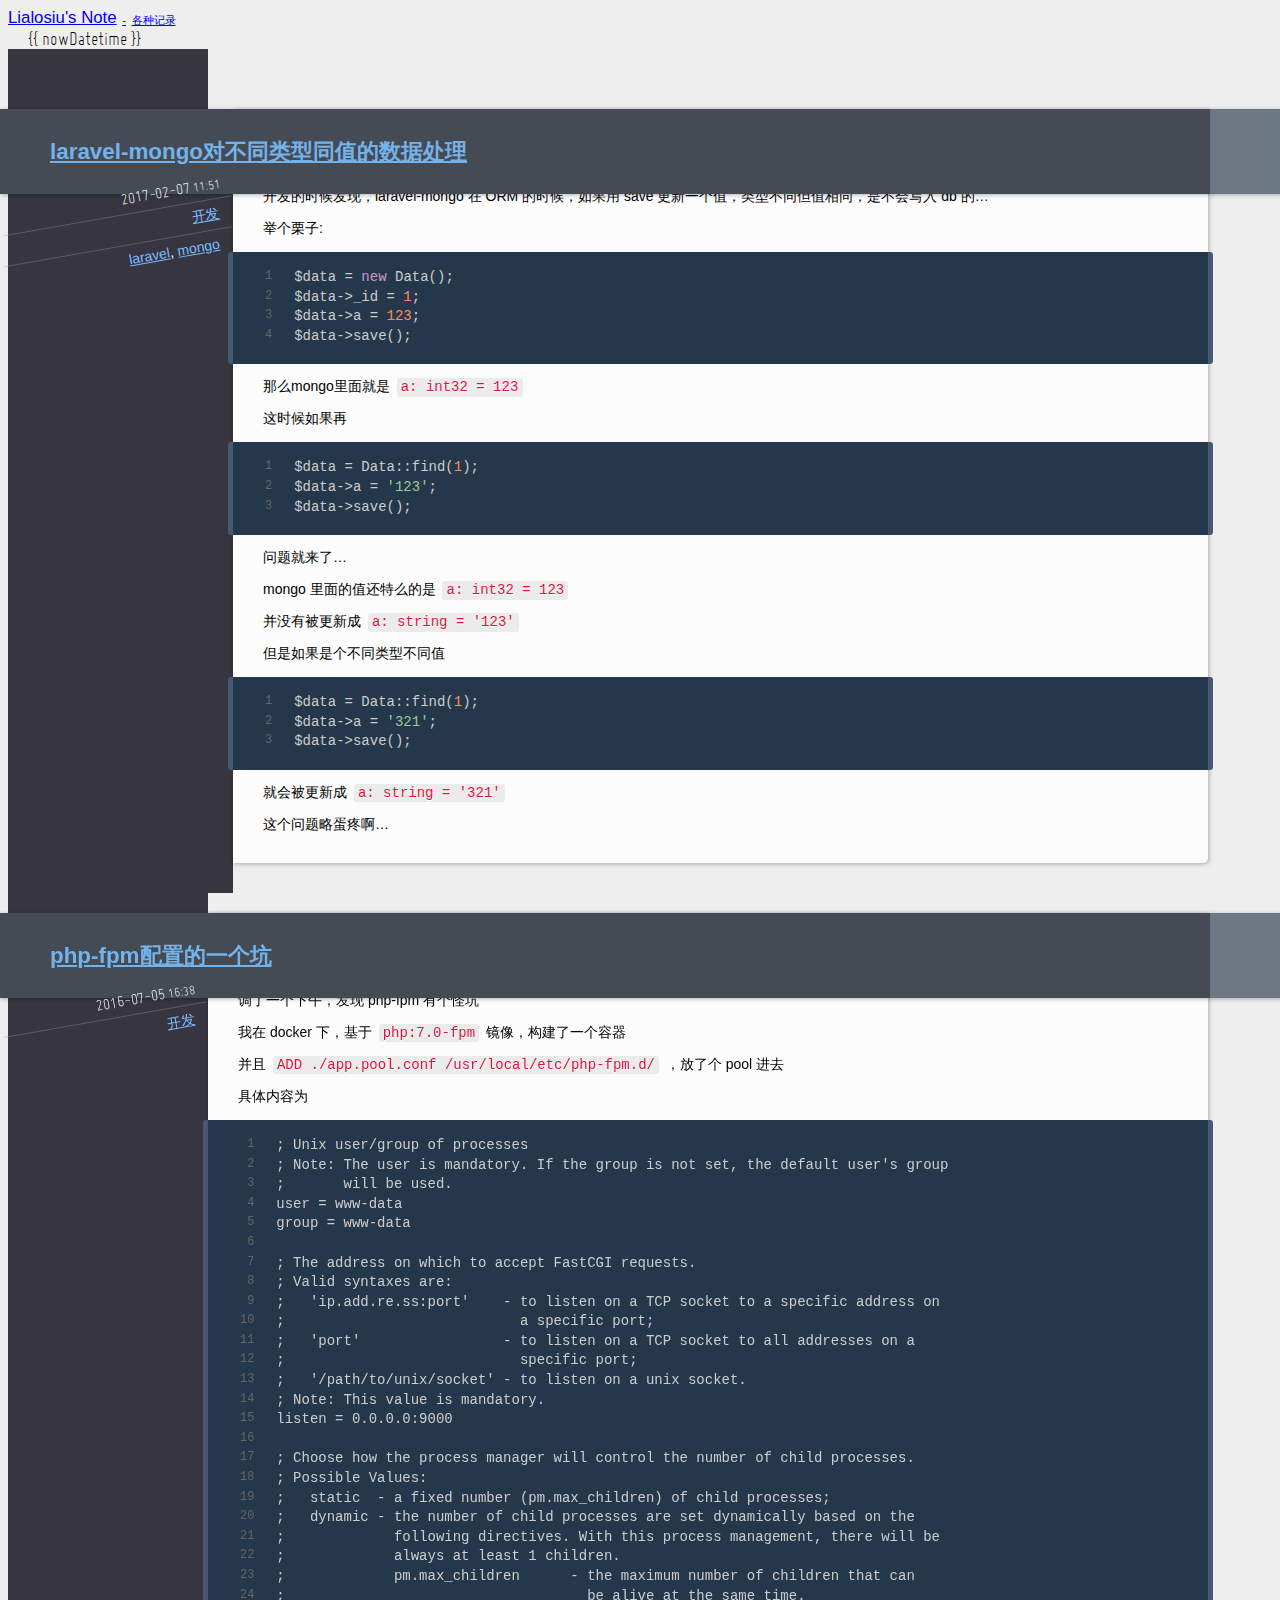
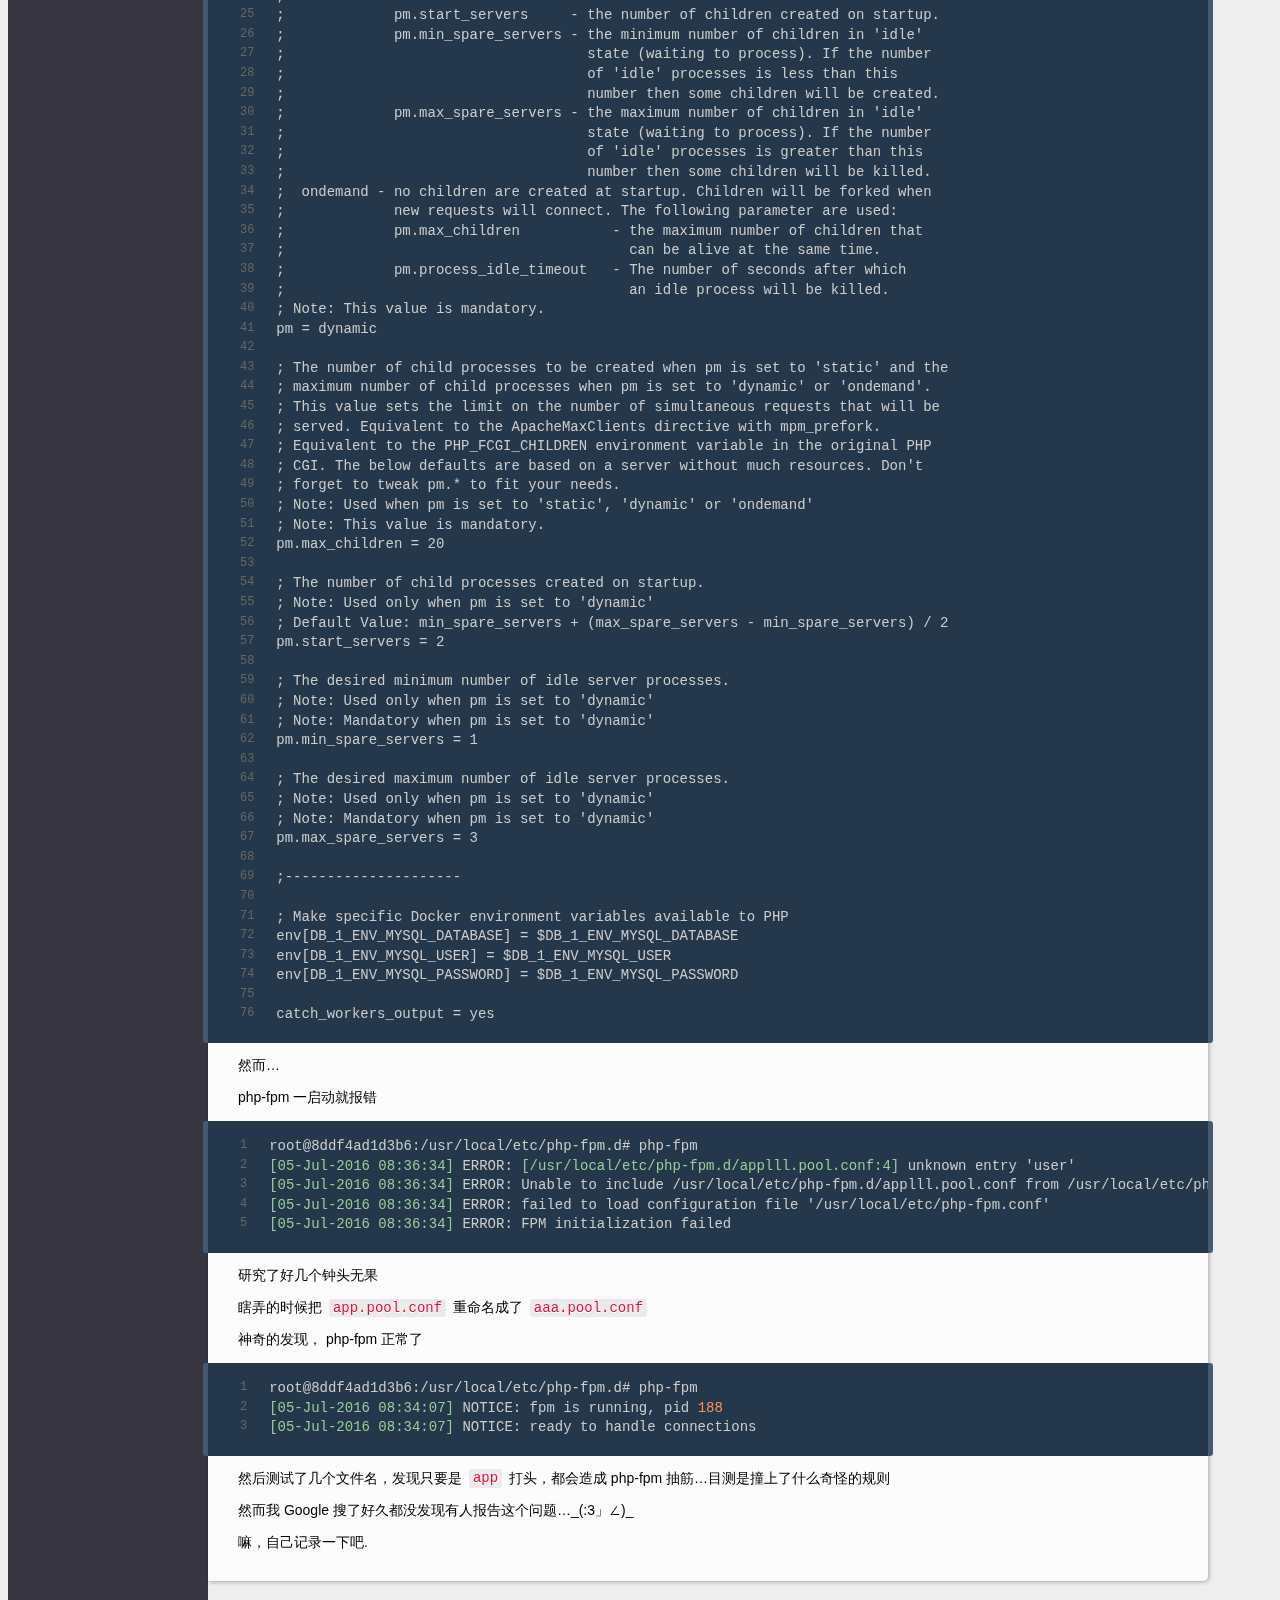
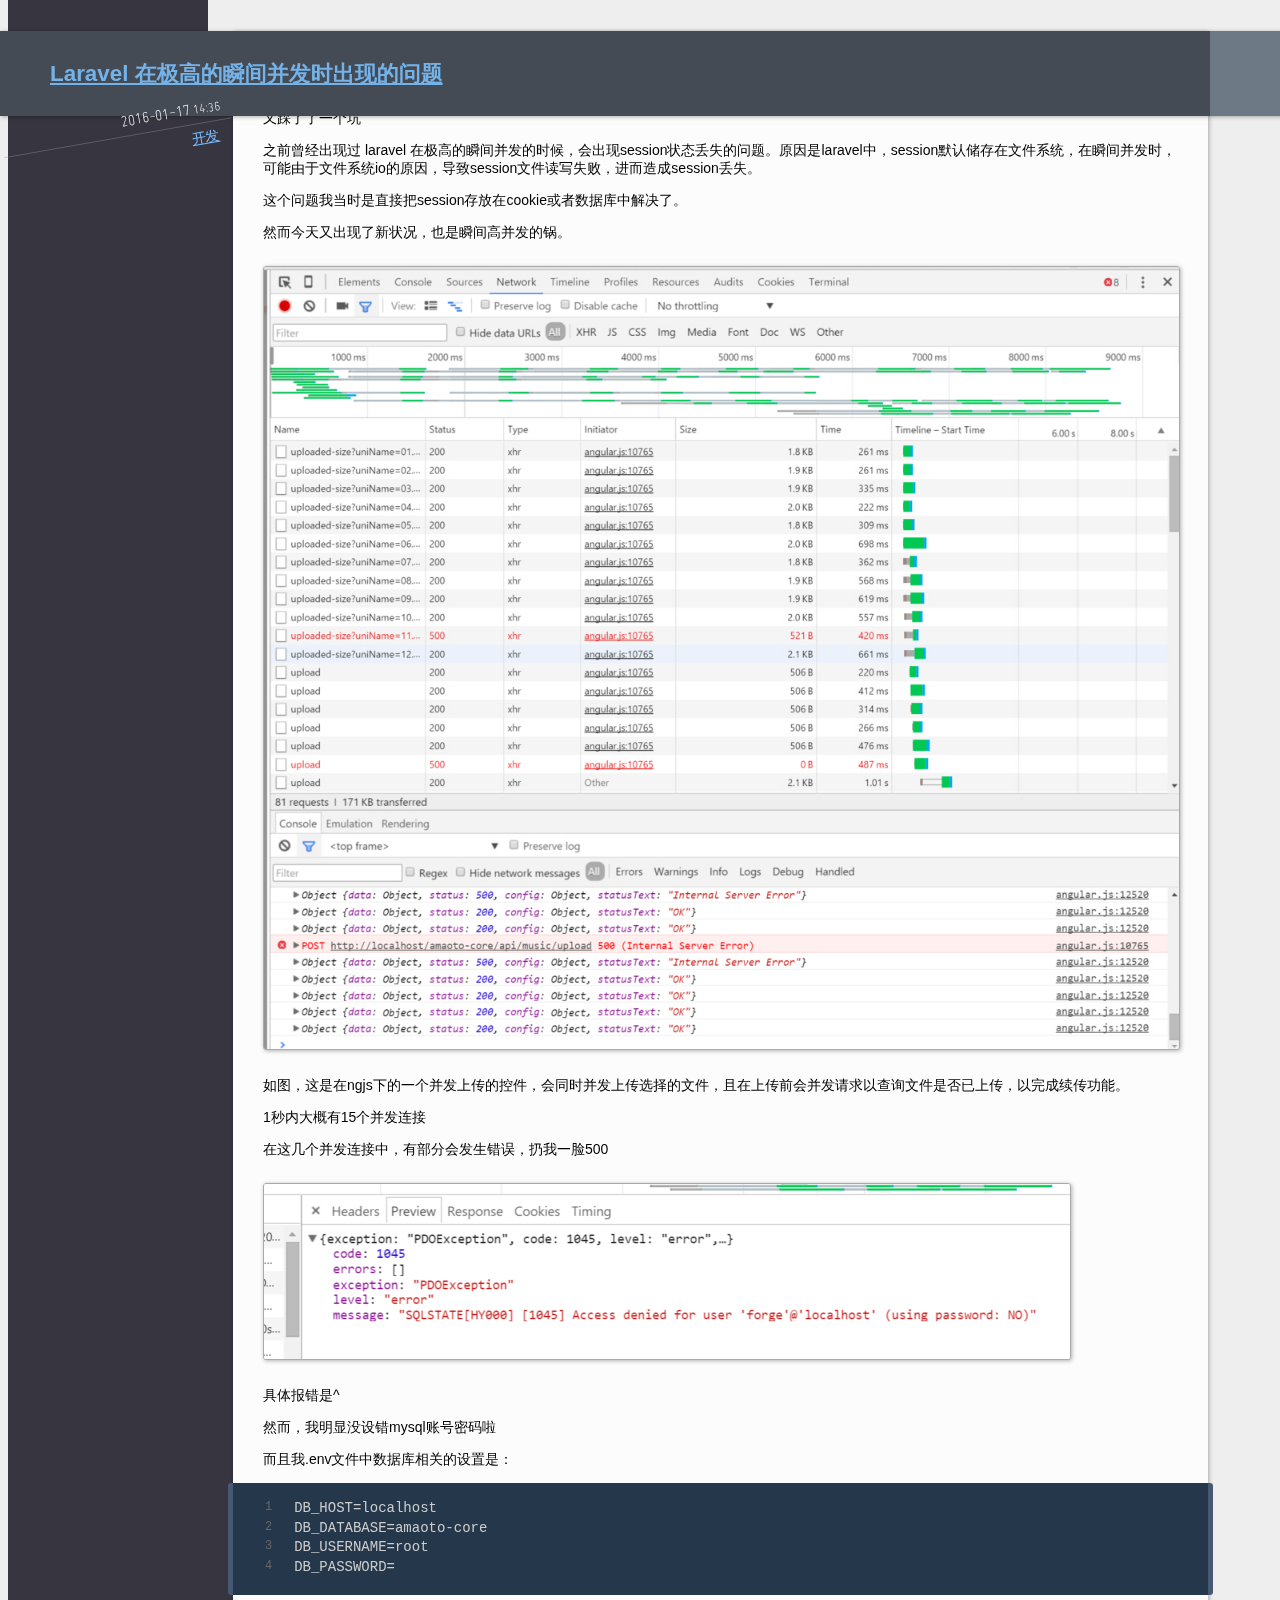
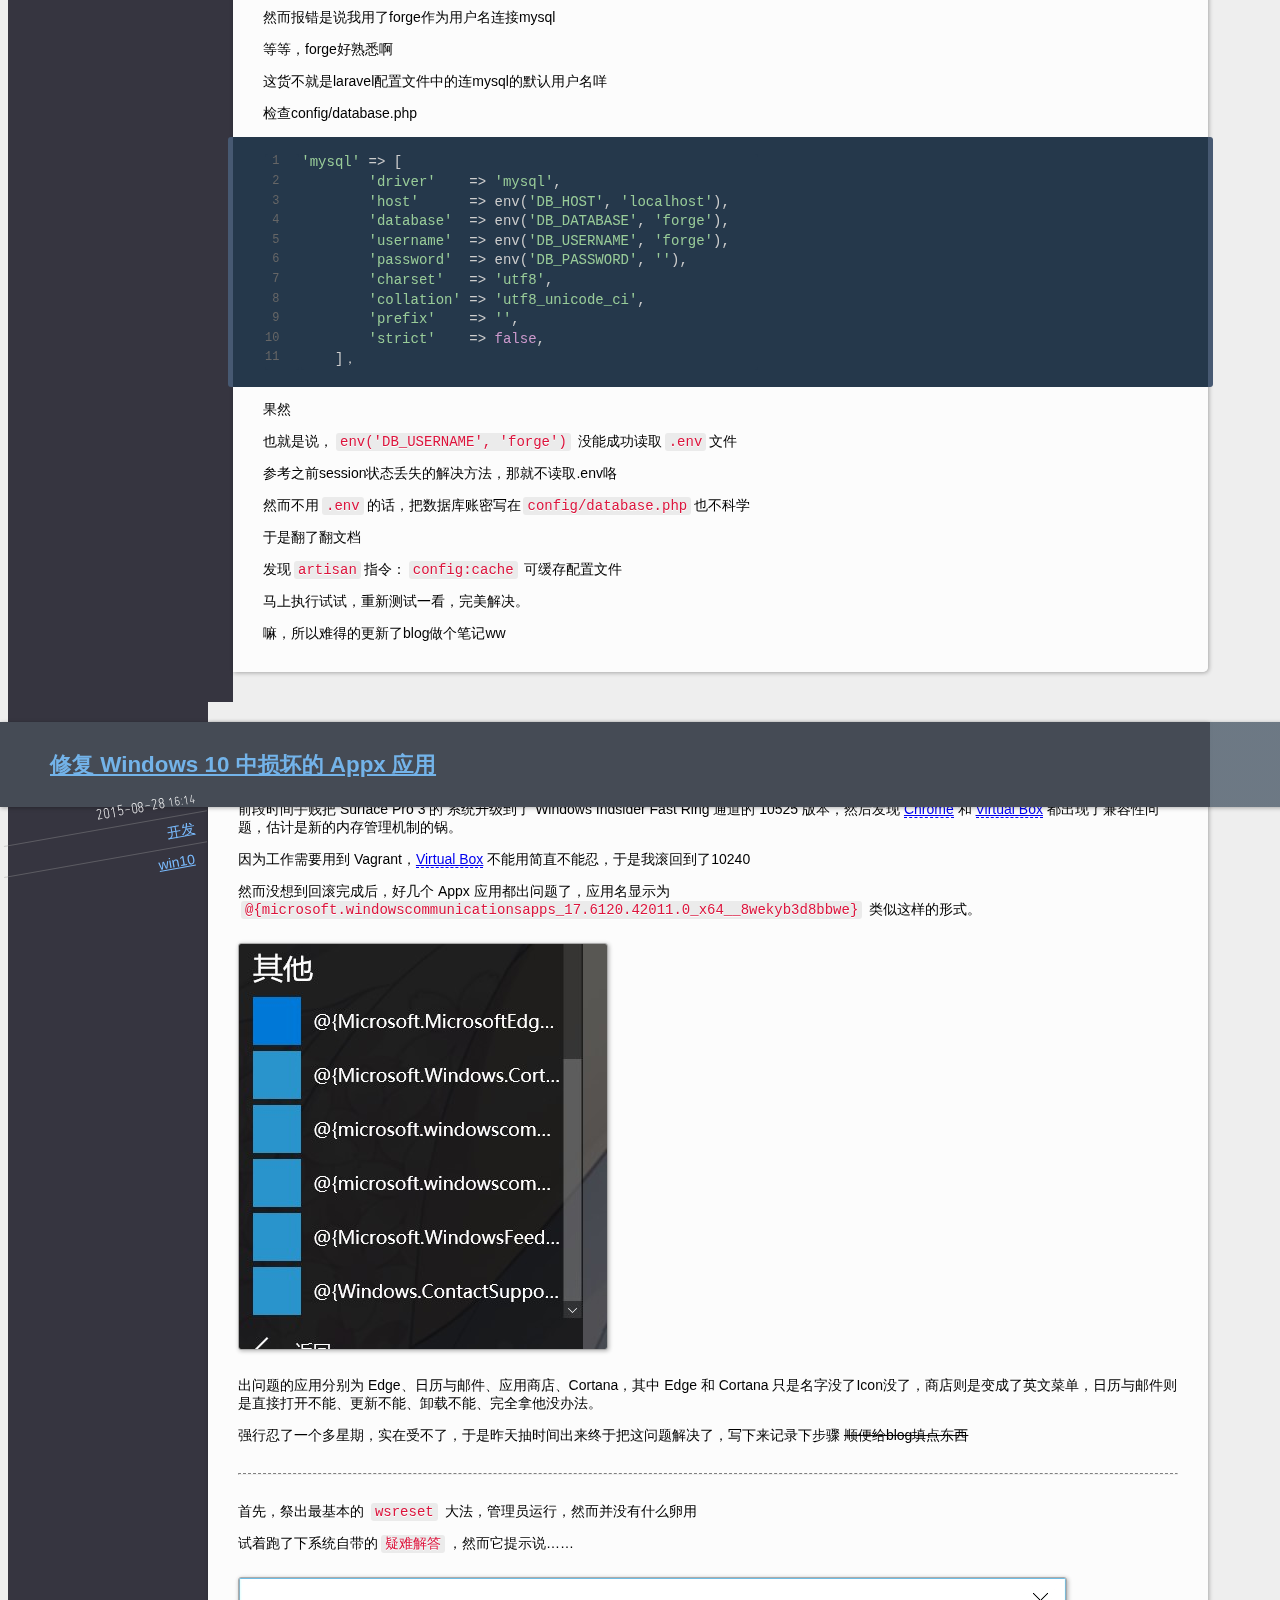
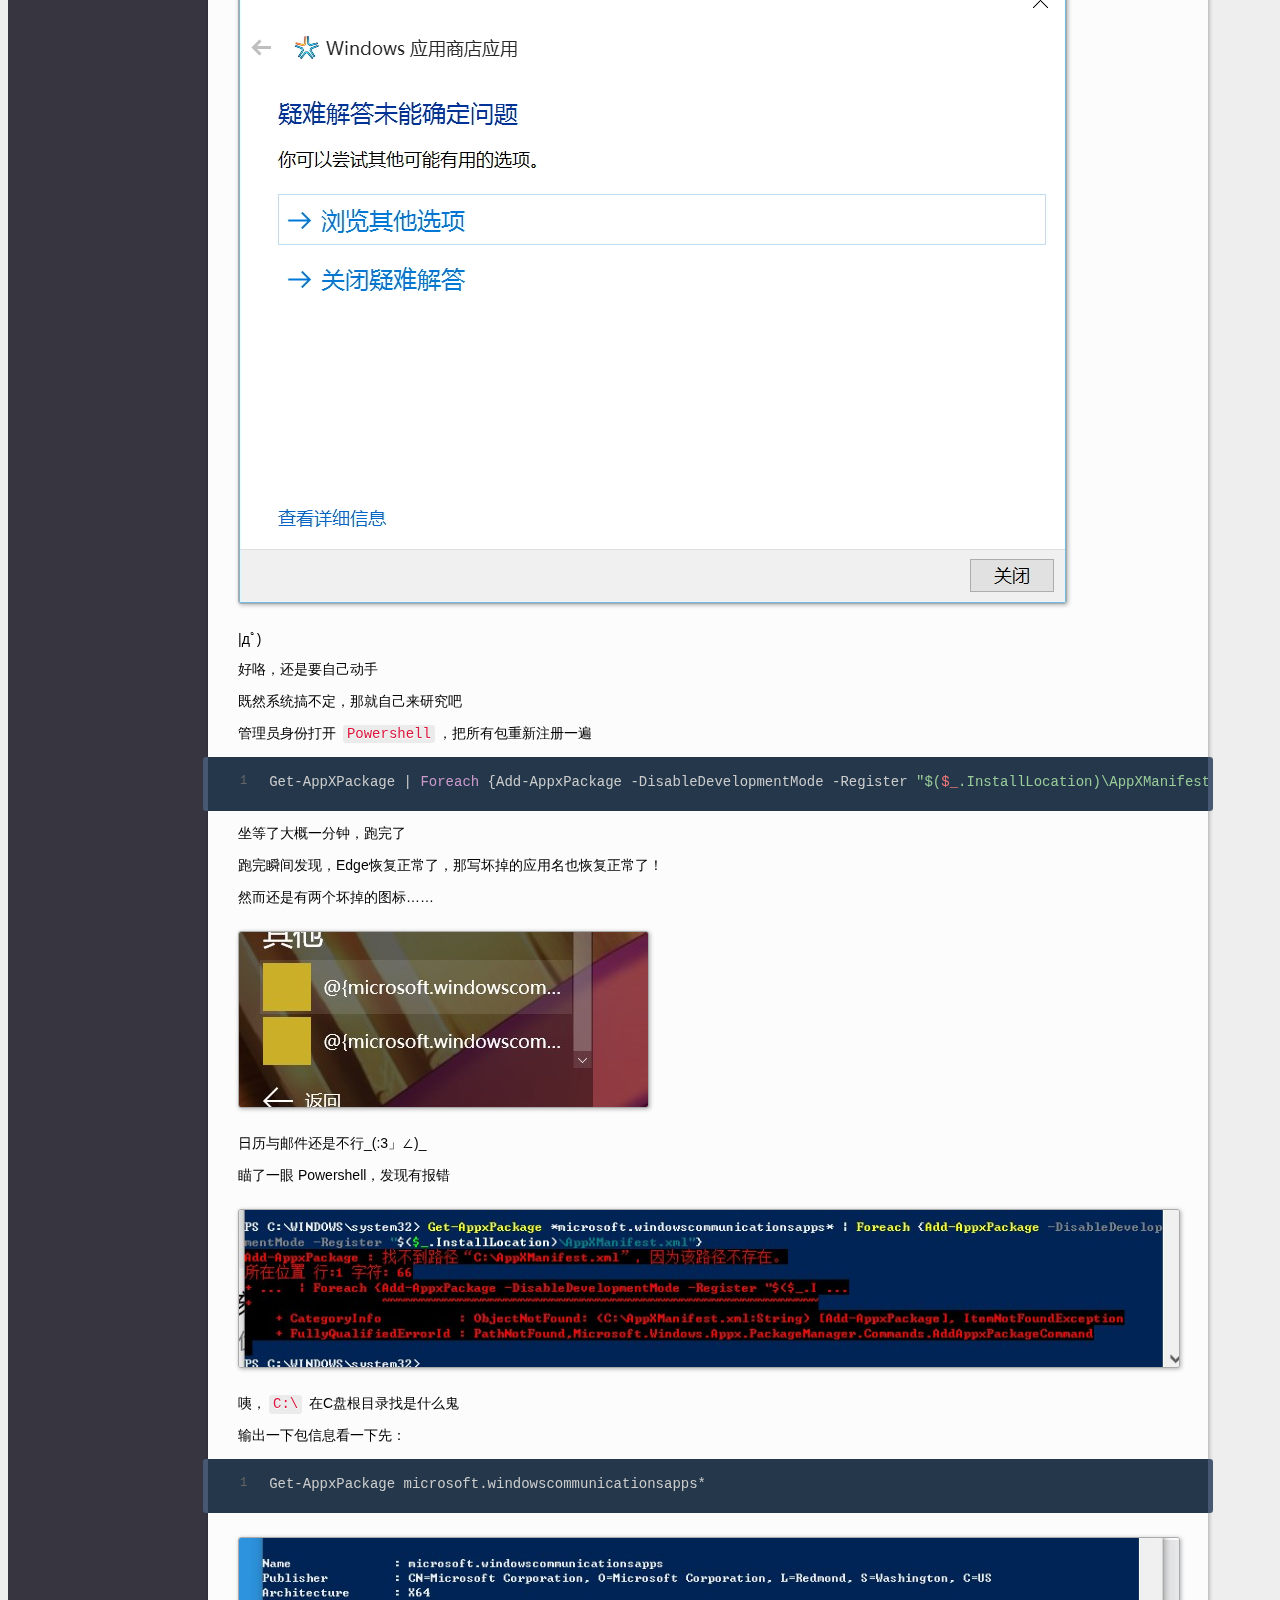
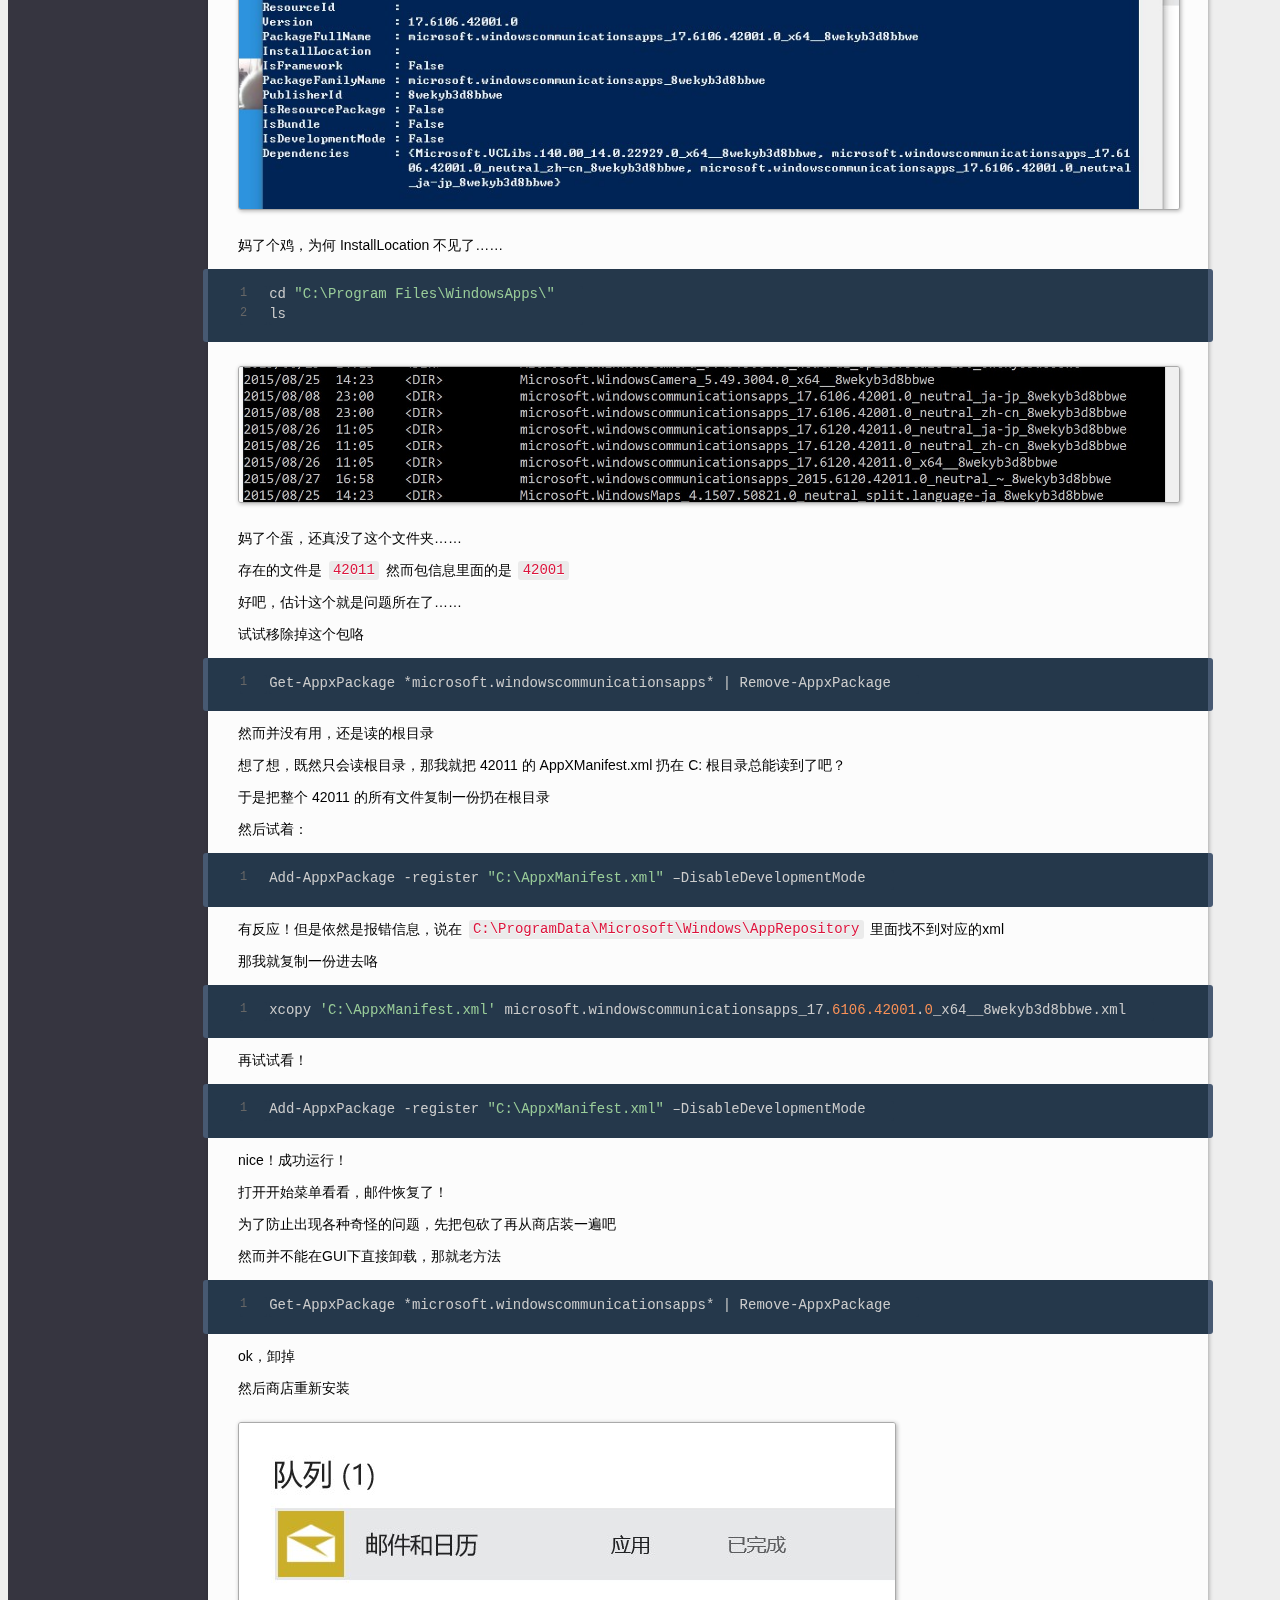
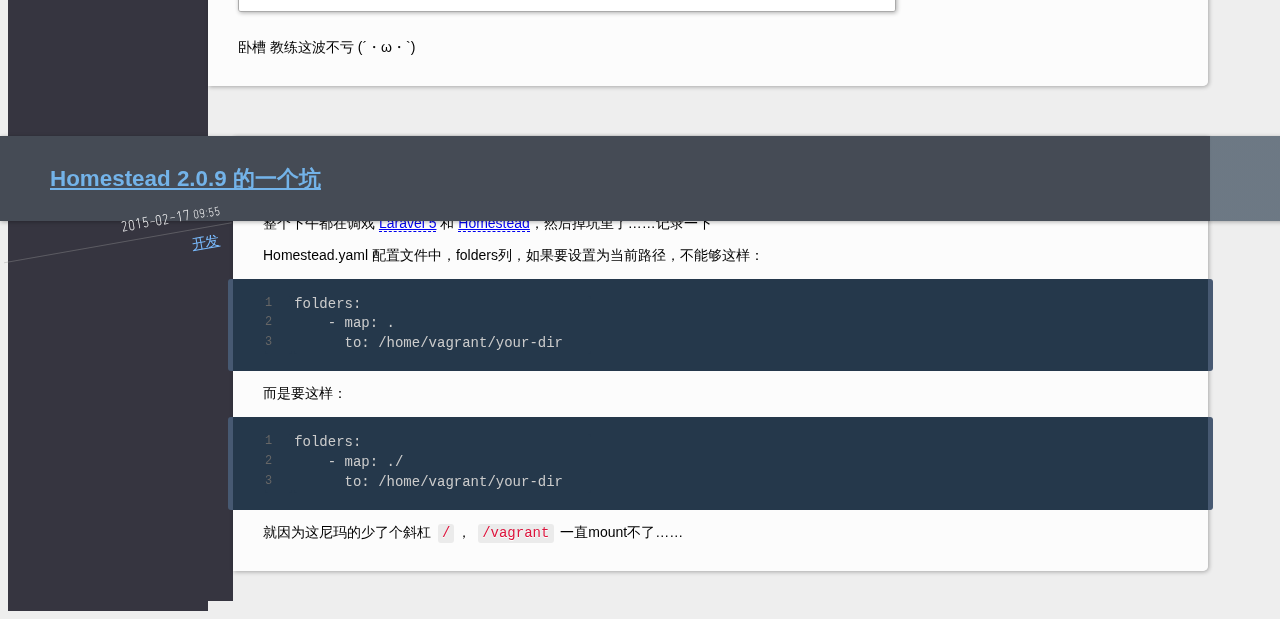
==== commit e3b5a3f6: "Site updated: 2017-02-07 12:02:24" ====
--- a/archives/index.html
+++ b/archives/index.html
@@ -26,6 +26,69 @@
     <div class="body">
         <div class="left-side">
             
+
+<articl class="article article-type-post">
+    <div class="article-meta">
+        <header class="article-header">
+            
+            
+            <h1>
+                <a href="/2017/02/07/laravel-mongo对不同类型同值的数据处理/">laravel-mongo对不同类型同值的数据处理</a>
+            </h1>
+            
+            
+        </header>
+        <div class="article-date rotate">
+            <i class="icon calendar"></i>
+            <time datetime="2017-02-07T03:51:38.000Z">2017-02-07
+                <small>11:51</small>
+            </time>
+        </div>
+        
+        <div class="article-category rotate">
+            <i class="icon book"></i>
+            <a class="article-category-link" href="/categories/开发/">开发</a>
+        </div>
+        
+        
+        <div class="article-tag rotate">
+            <i class="icon tags"></i>
+            <a class="article-tag-link" href="/tags/laravel/">laravel</a>, <a class="article-tag-link" href="/tags/mongo/">mongo</a>
+        </div>
+        
+    </div>
+    <div class="article-inner">
+        
+        
+        
+        <div class="article-entry">
+            
+            <p>开发的时候发现，laravel-mongo 在 ORM 的时候，如果用 save 更新一个值，类型不同但值相同，是不会写入 db 的…</p>
+<p>举个栗子:</p>
+<figure class="highlight php"><table><tr><td class="gutter"><pre><div class="line">1</div><div class="line">2</div><div class="line">3</div><div class="line">4</div></pre></td><td class="code"><pre><div class="line">$data = <span class="keyword">new</span> Data();</div><div class="line">$data-&gt;_id = <span class="number">1</span>;</div><div class="line">$data-&gt;a = <span class="number">123</span>;</div><div class="line">$data-&gt;save();</div></pre></td></tr></table></figure>
+<p>那么mongo里面就是  <code>a: int32 = 123</code></p>
+<p>这时候如果再</p>
+<figure class="highlight php"><table><tr><td class="gutter"><pre><div class="line">1</div><div class="line">2</div><div class="line">3</div></pre></td><td class="code"><pre><div class="line">$data = Data::find(<span class="number">1</span>);</div><div class="line">$data-&gt;a = <span class="string">'123'</span>;</div><div class="line">$data-&gt;save();</div></pre></td></tr></table></figure>
+<p>问题就来了…</p>
+<p>mongo 里面的值还特么的是  <code>a: int32 = 123</code></p>
+<p>并没有被更新成 <code>a: string = &#39;123&#39;</code></p>
+<p>但是如果是个不同类型不同值</p>
+<figure class="highlight php"><table><tr><td class="gutter"><pre><div class="line">1</div><div class="line">2</div><div class="line">3</div></pre></td><td class="code"><pre><div class="line">$data = Data::find(<span class="number">1</span>);</div><div class="line">$data-&gt;a = <span class="string">'321'</span>;</div><div class="line">$data-&gt;save();</div></pre></td></tr></table></figure>
+<p>就会被更新成 <code>a: string = &#39;321&#39;</code></p>
+<p>这个问题略蛋疼啊…</p>
+
+            
+        </div>
+        <footer class="article-footer">
+            <!--<a data-url="http://lialosiu.com/2017/02/07/laravel-mongo对不同类型同值的数据处理/" data-id="ciyv02xmu00011kyzi92l0gc8"-->
+               <!--class="article-share-link">share</a>-->
+            
+        </footer>
+    </div>
+    
+</articl>
+
+
 
 <articl class="article article-type-post">
     <div class="article-meta">
@@ -77,7 +140,7 @@
             
         </div>
         <footer class="article-footer">
-            <!--<a data-url="http://lialosiu.com/2016/07/05/php-fpm配置的一个坑/" data-id="ciyn25i310004ygyzutb5bv4u"-->
+            <!--<a data-url="http://lialosiu.com/2016/07/05/php-fpm配置的一个坑/" data-id="ciyv02xn900051kyzpu4k2h8e"-->
                <!--class="article-share-link">share</a>-->
             
         </footer>
@@ -148,7 +211,7 @@
             
         </div>
         <footer class="article-footer">
-            <!--<a data-url="http://lialosiu.com/2016/01/17/laravel在极高的瞬间并发时出现的问题/" data-id="ciyn25i330006ygyz6rc8dpba"-->
+            <!--<a data-url="http://lialosiu.com/2016/01/17/laravel在极高的瞬间并发时出现的问题/" data-id="ciyv02xmz00041kyzrevha6fq"-->
                <!--class="article-share-link">share</a>-->
             
         </footer>
@@ -251,7 +314,7 @@
             
         </div>
         <footer class="article-footer">
-            <!--<a data-url="http://lialosiu.com/2015/08/28/修复windows10中损坏的appx应用/" data-id="ciyn25i300003ygyzur49psvh"-->
+            <!--<a data-url="http://lialosiu.com/2015/08/28/修复windows10中损坏的appx应用/" data-id="ciyv02xmq00001kyz0otkq5io"-->
                <!--class="article-share-link">share</a>-->
             
         </footer>
@@ -302,7 +365,7 @@
             
         </div>
         <footer class="article-footer">
-            <!--<a data-url="http://lialosiu.com/2015/02/17/homestead2.0.9的一个坑/" data-id="ciyn25i2i0000ygyz837npmmg"-->
+            <!--<a data-url="http://lialosiu.com/2015/02/17/homestead2.0.9的一个坑/" data-id="ciyv02xnh000h1kyzgf1apy2l"-->
                <!--class="article-share-link">share</a>-->
             
         </footer>
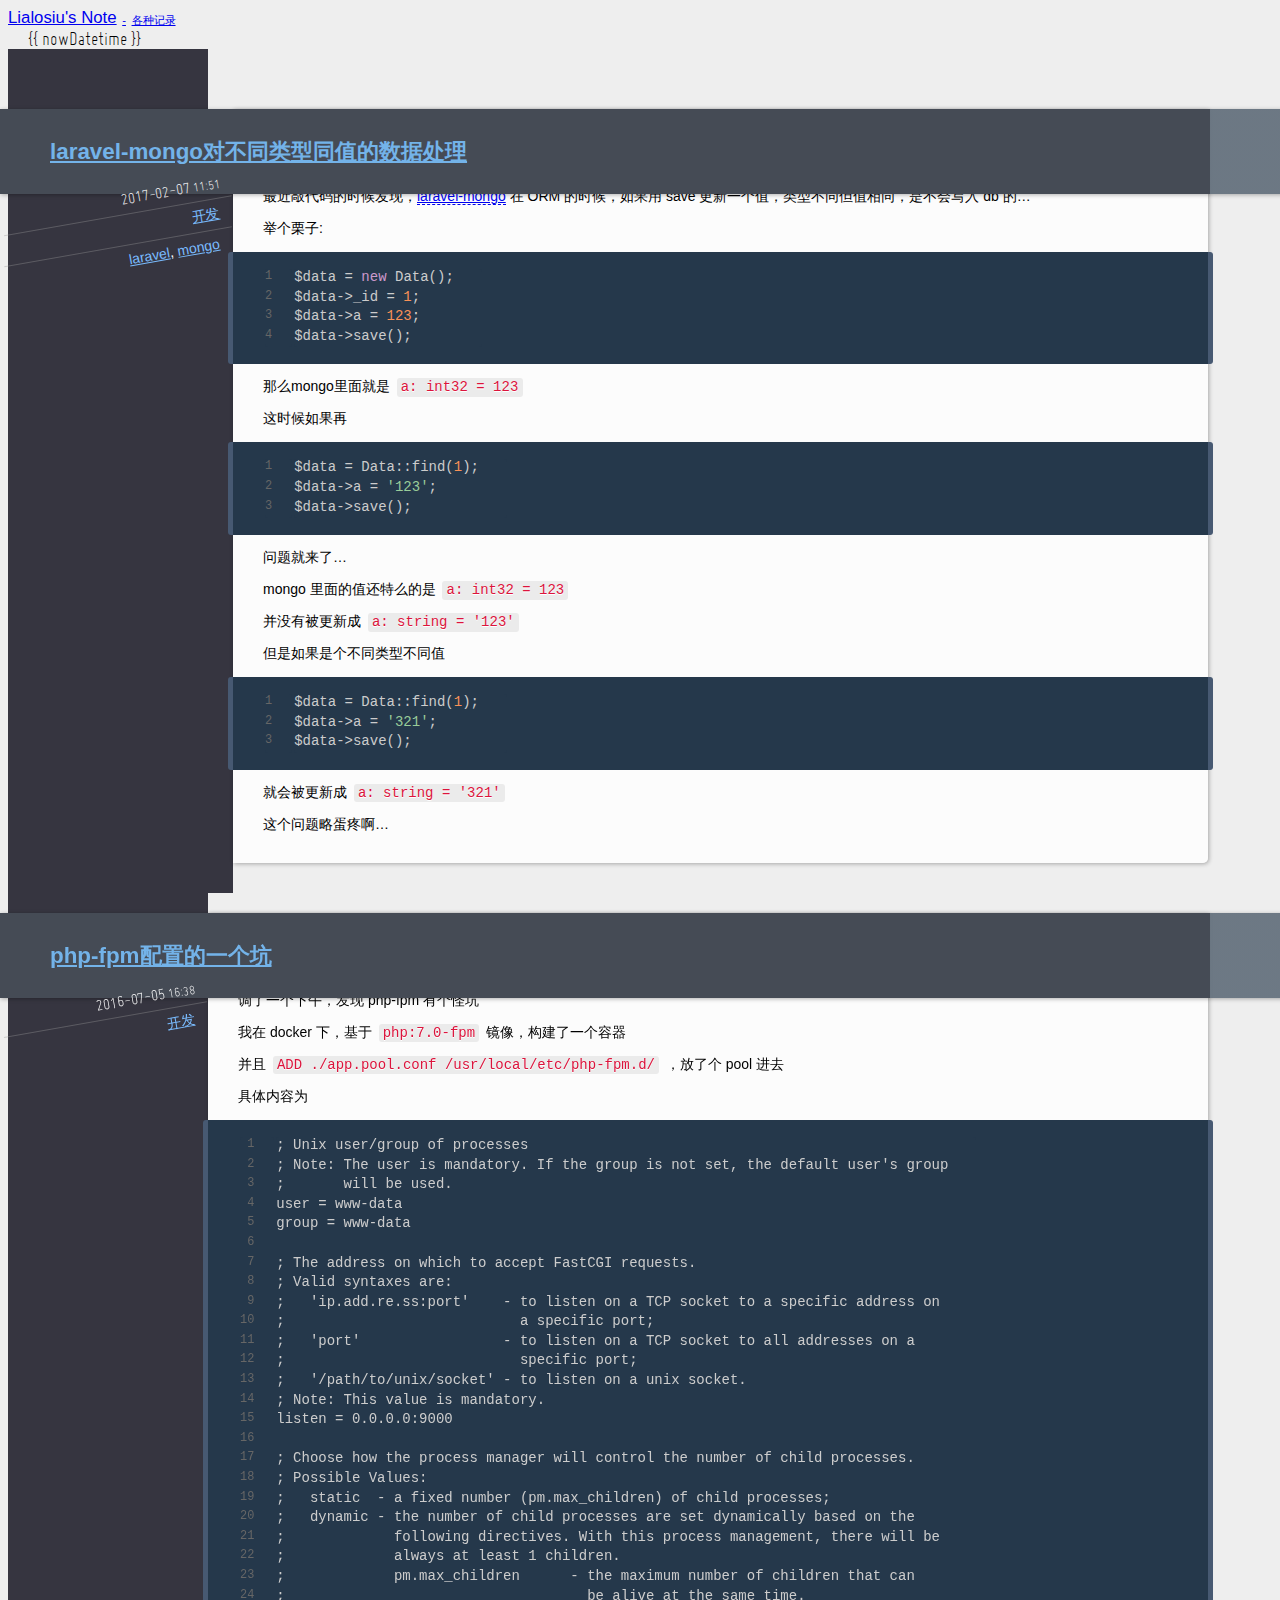
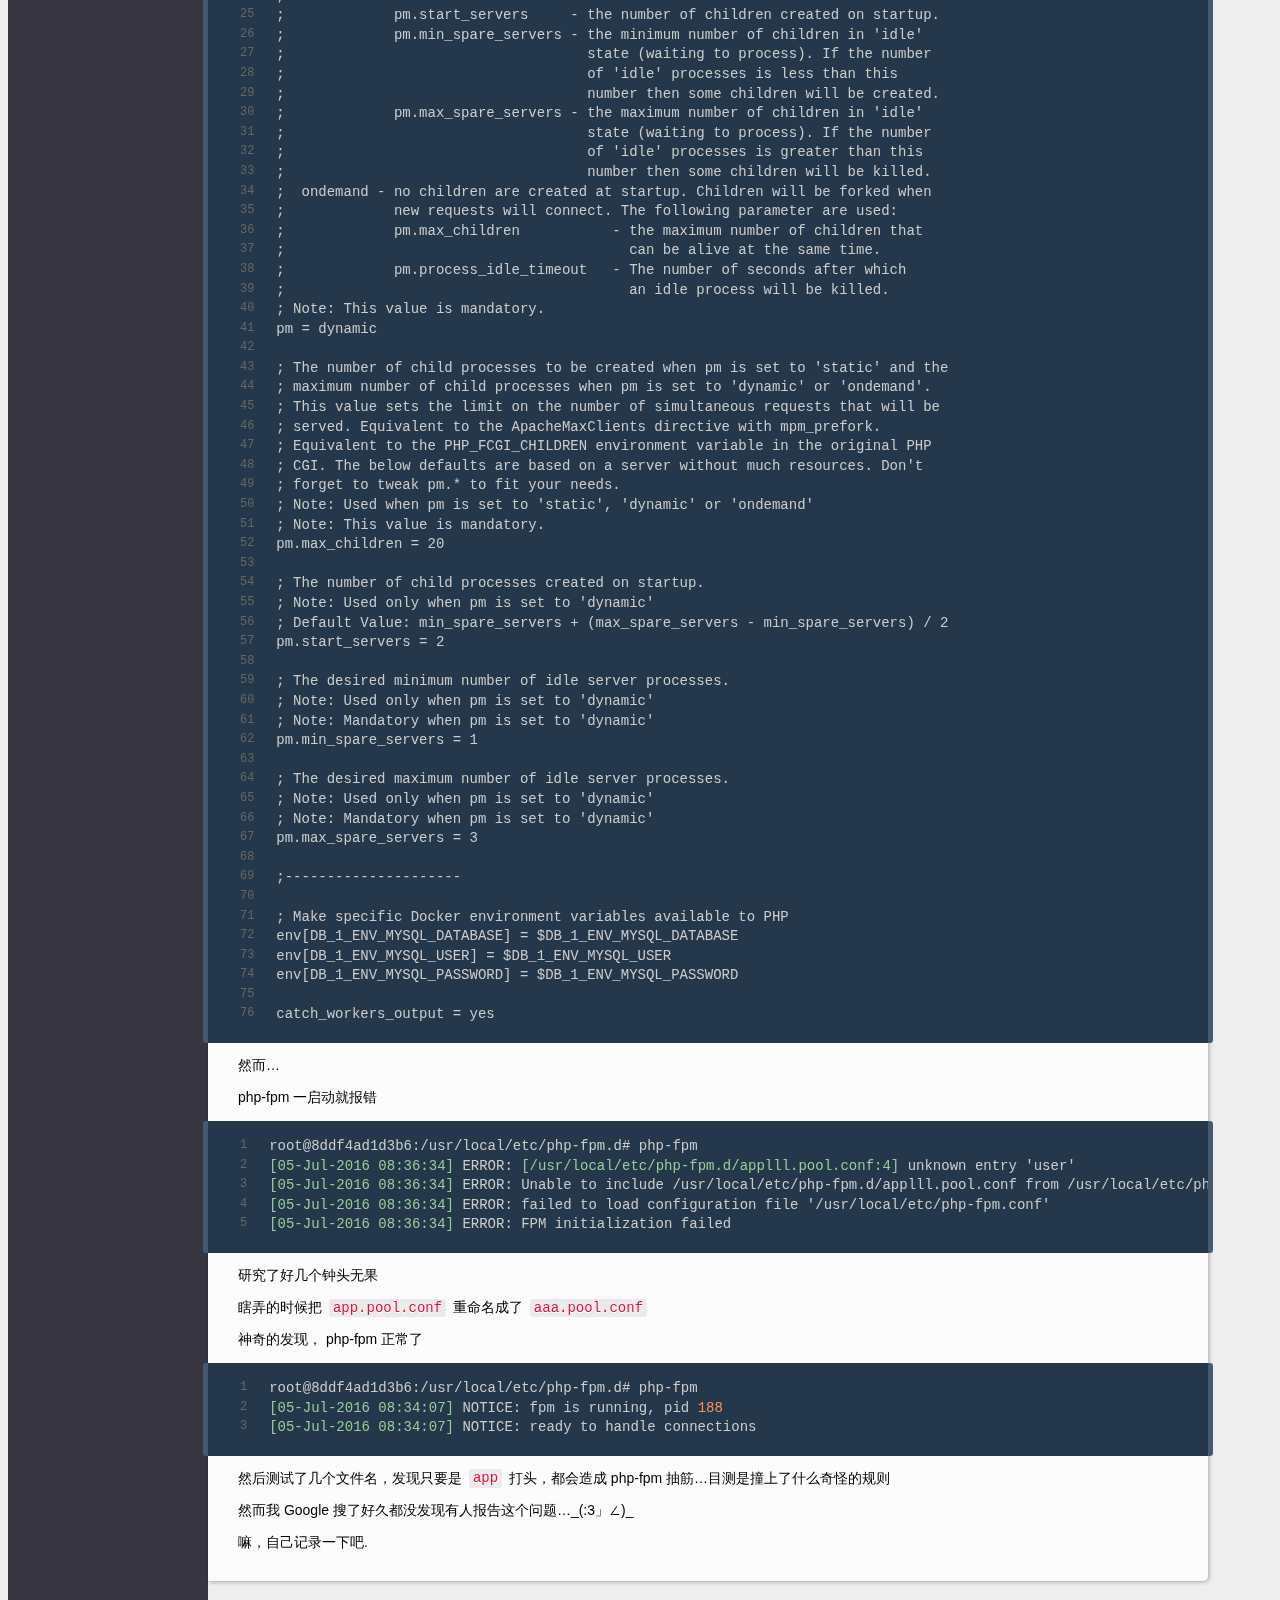
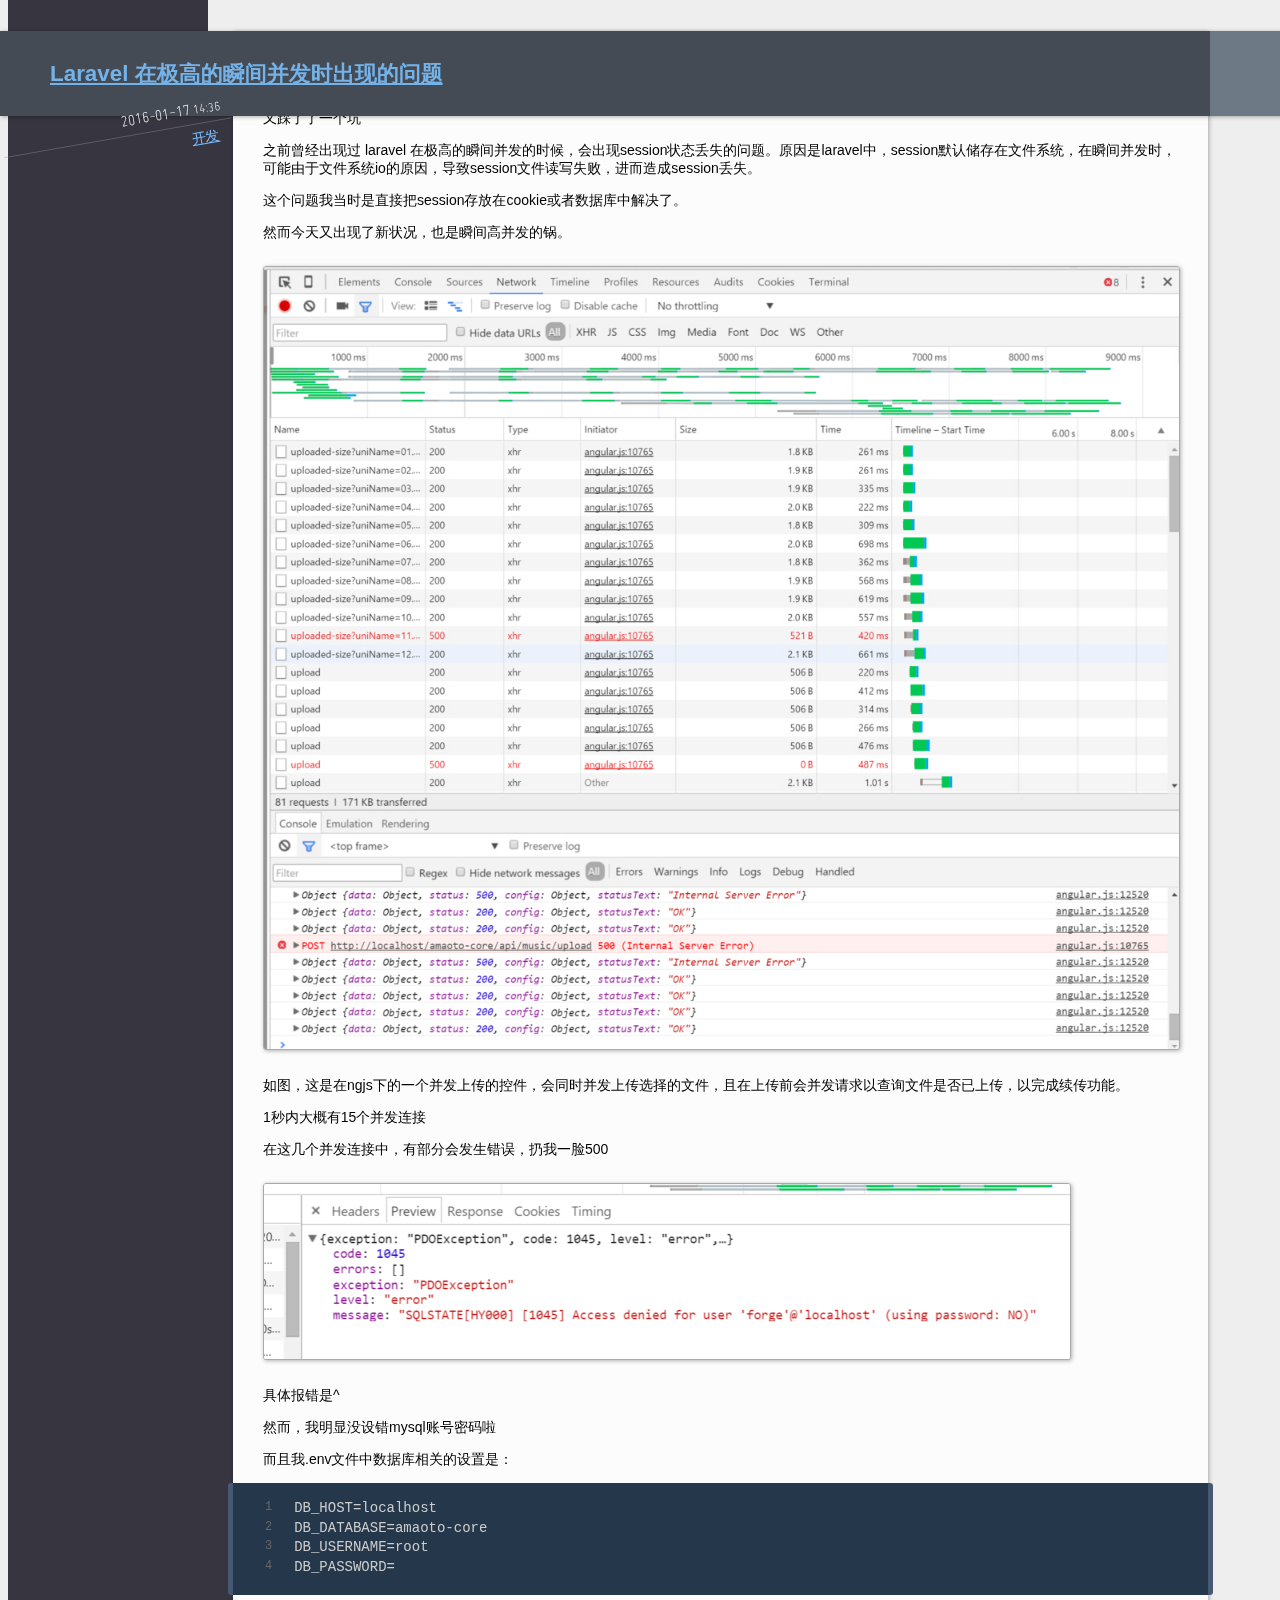
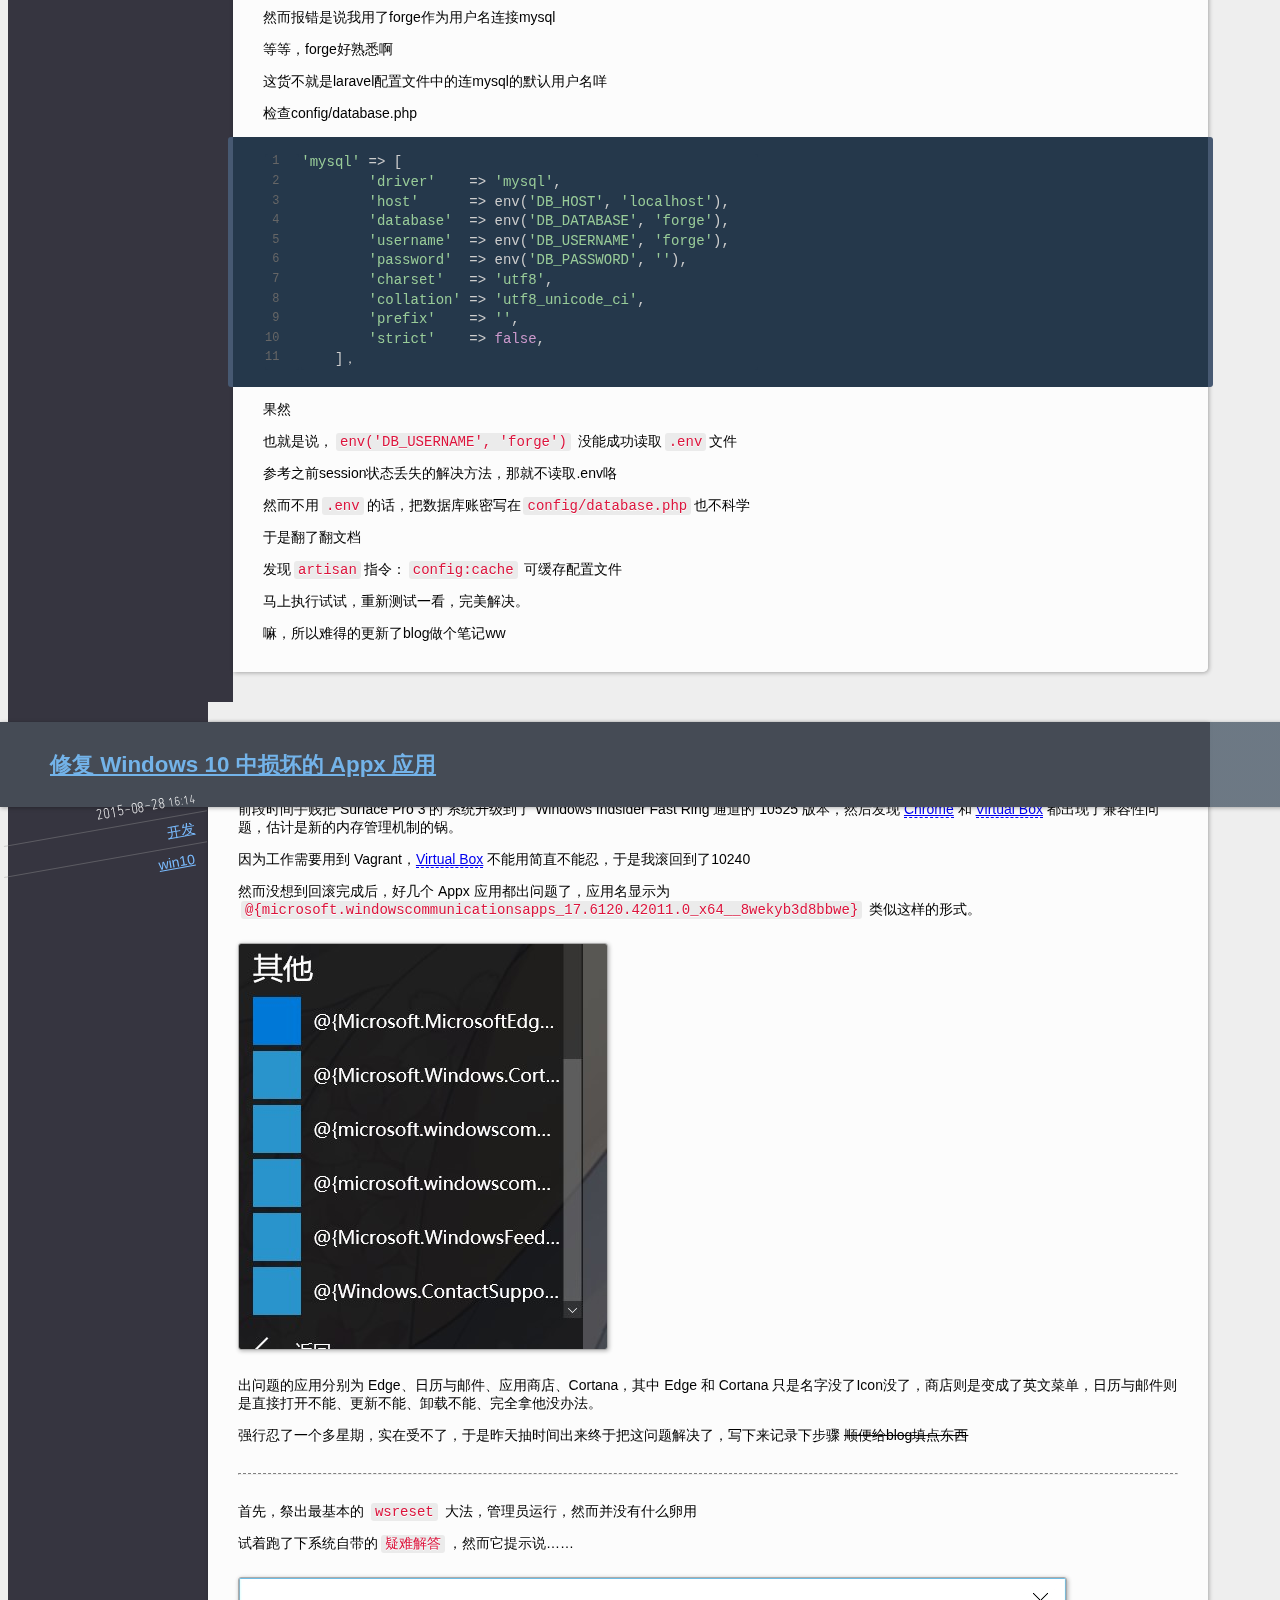
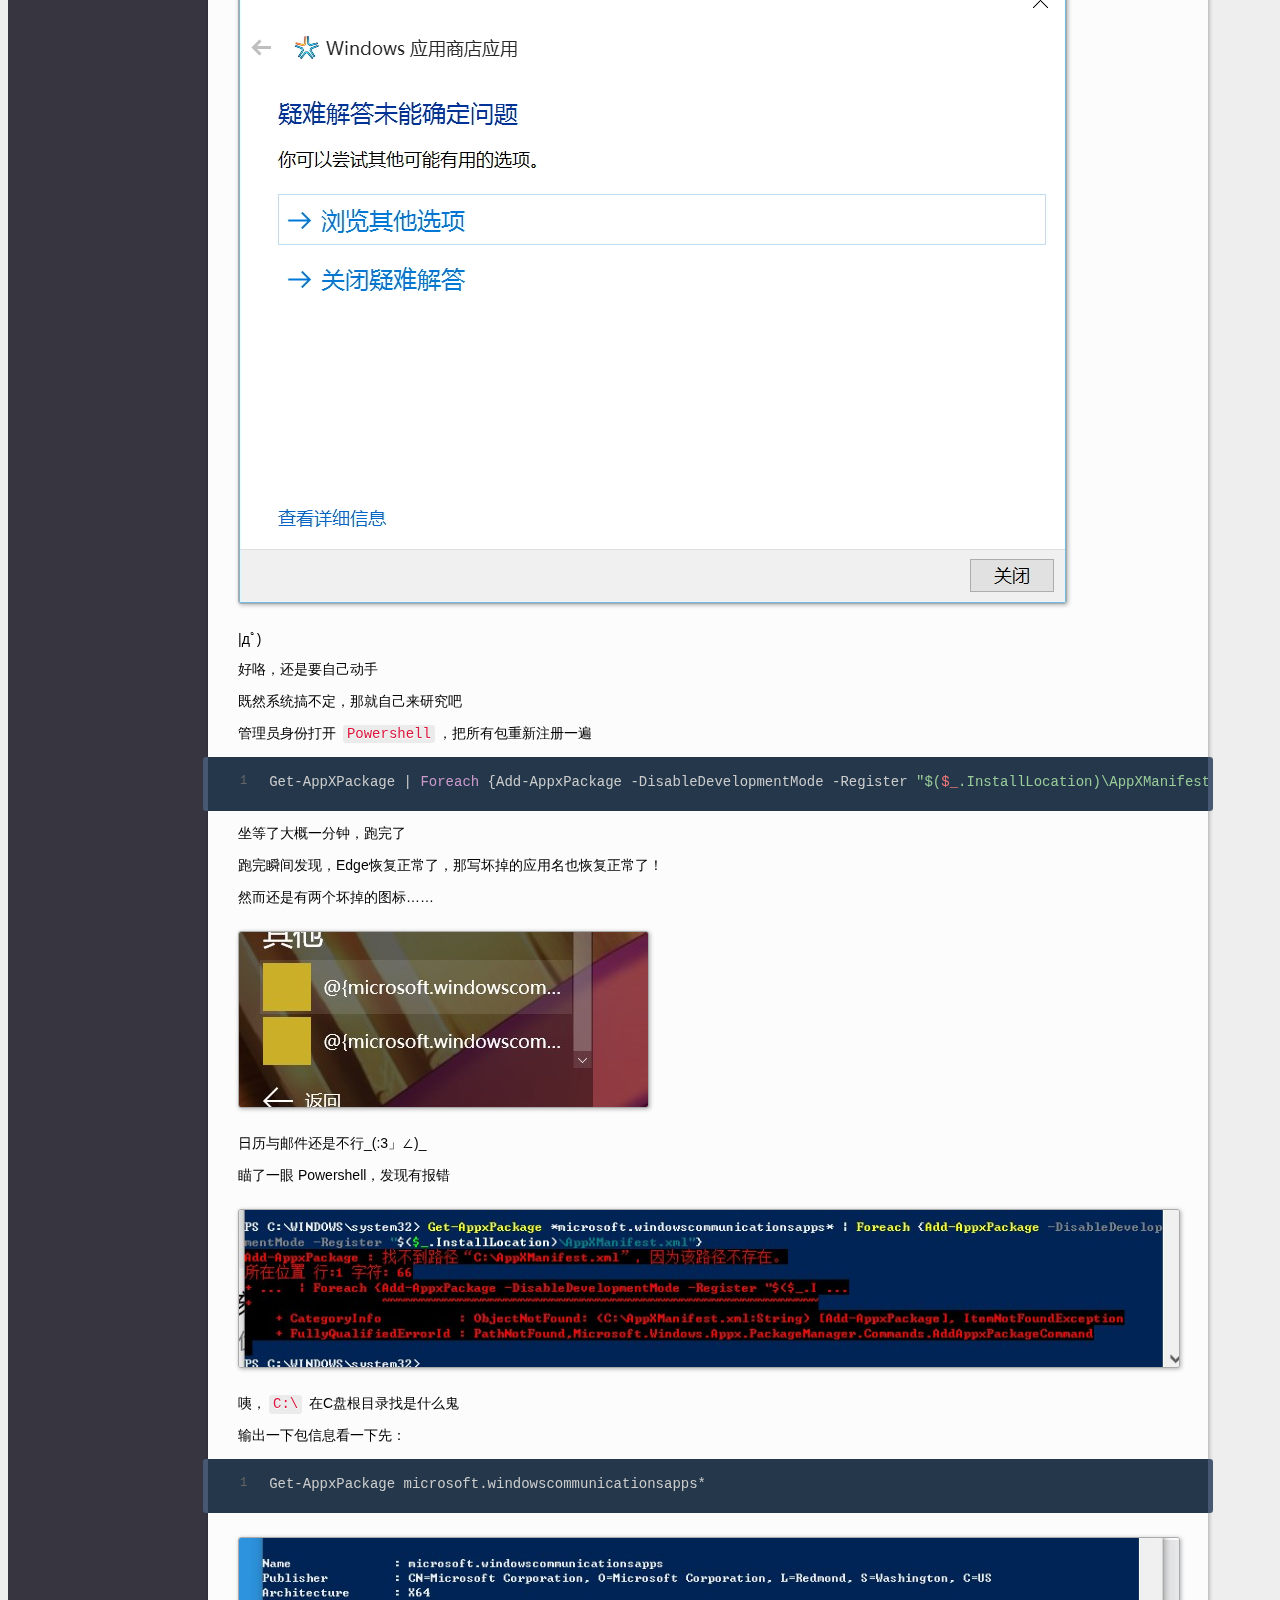
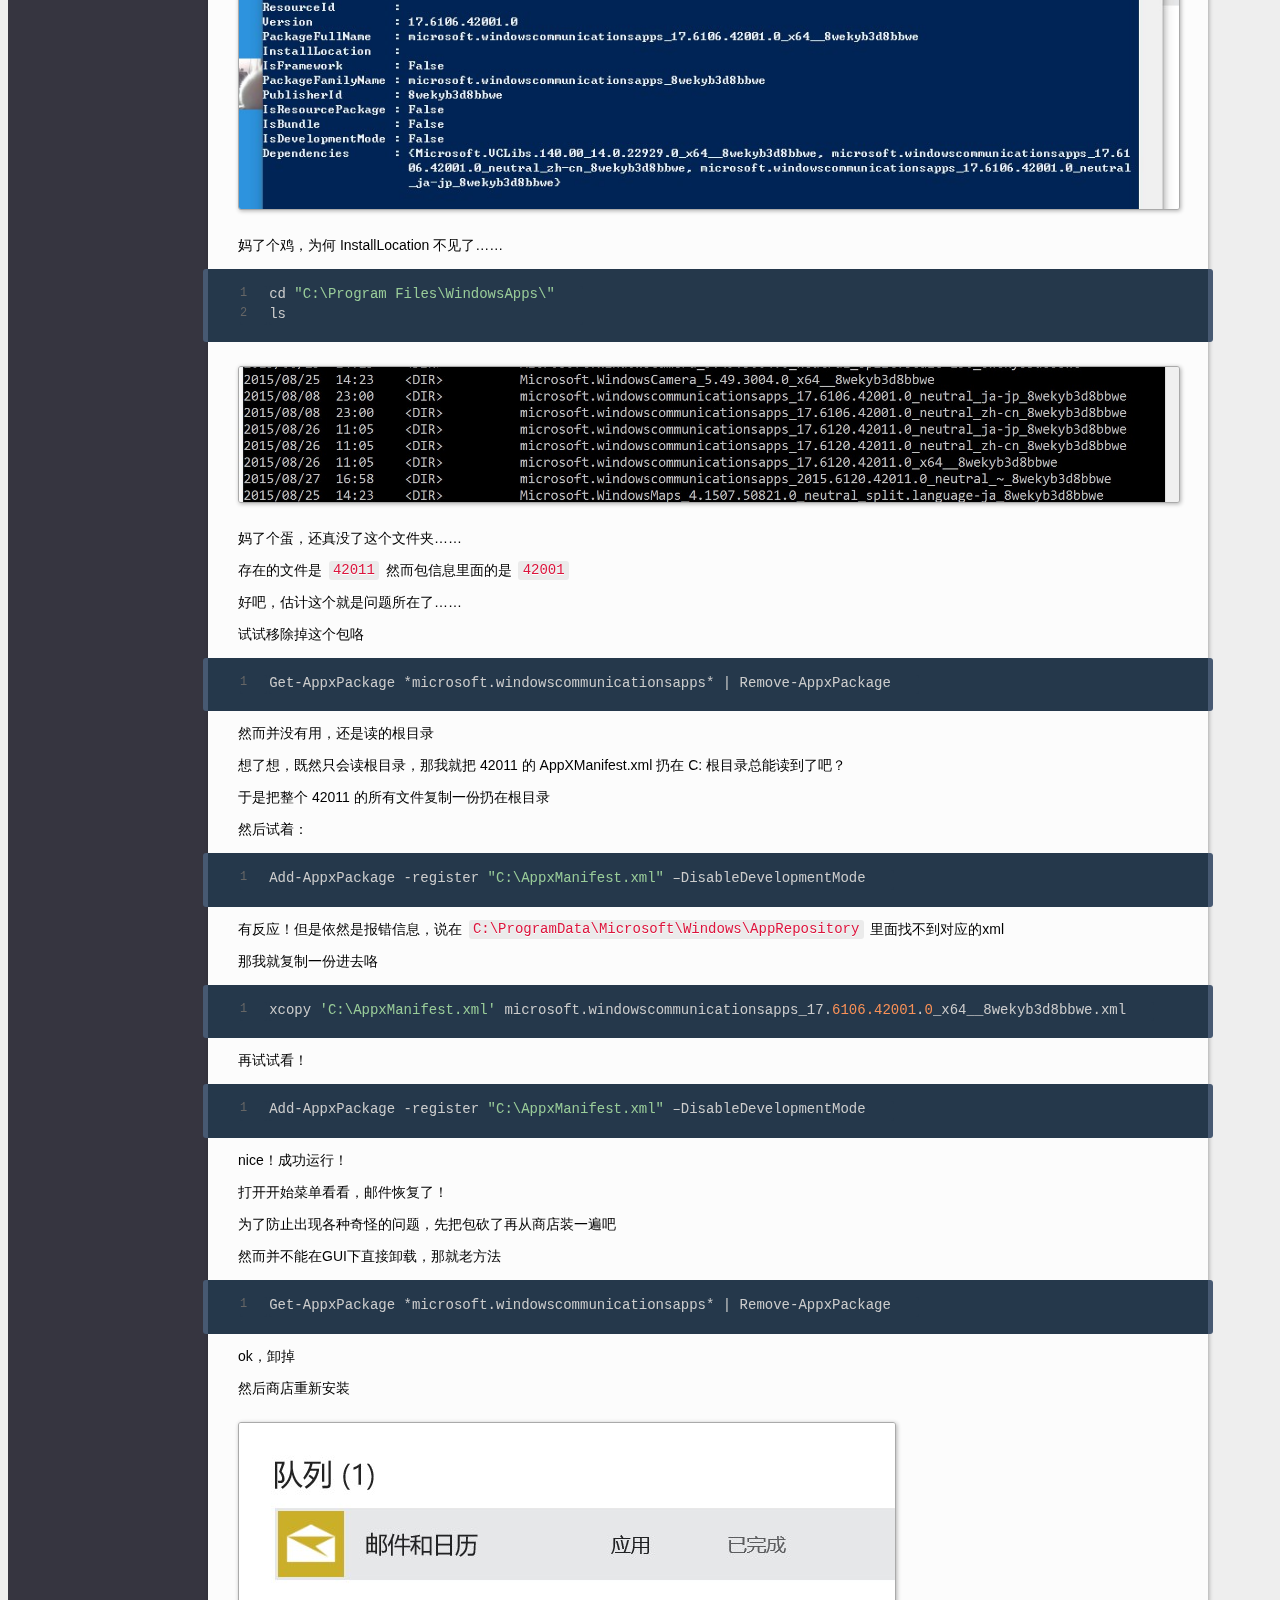
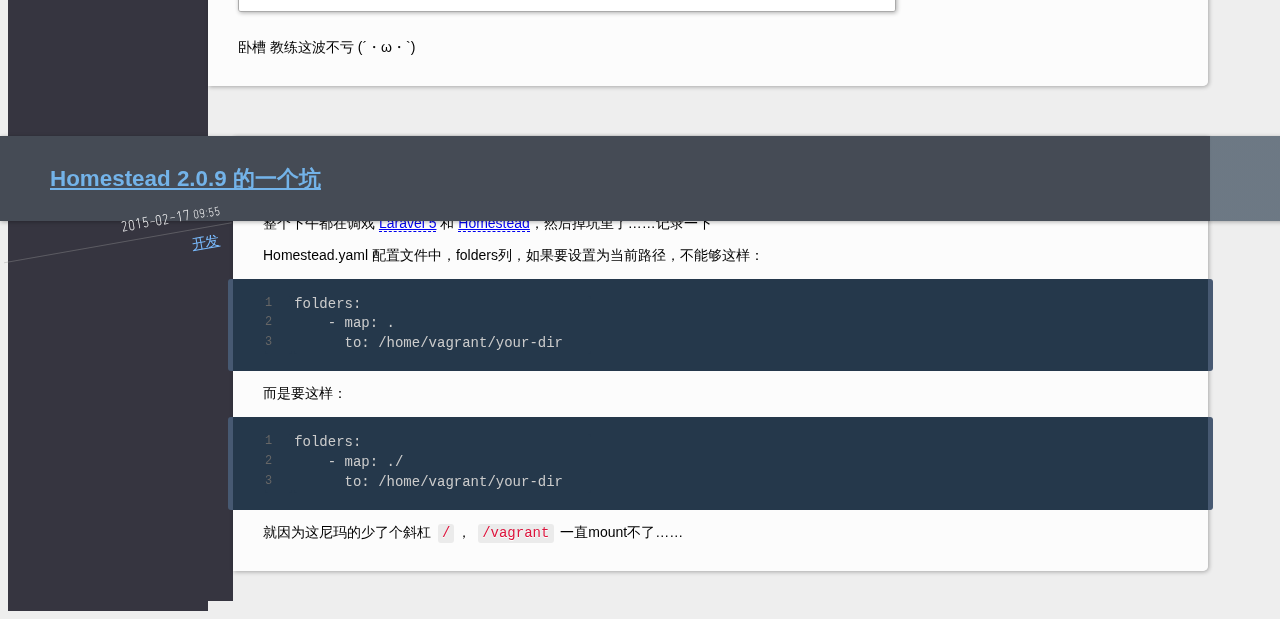
==== commit 0c4e3ec6: "Site updated: 2017-02-07 16:14:18" ====
--- a/archives/index.html
+++ b/archives/index.html
@@ -63,7 +63,7 @@
         
         <div class="article-entry">
             
-            <p>开发的时候发现，laravel-mongo 在 ORM 的时候，如果用 save 更新一个值，类型不同但值相同，是不会写入 db 的…</p>
+            <p>最近敲代码的时候发现，<a href="https://github.com/jenssegers/laravel-mongodb" target="_blank" rel="external">laravel-mongo</a> 在 ORM 的时候，如果用 save 更新一个值，类型不同但值相同，是不会写入 db 的…</p>
 <p>举个栗子:</p>
 <figure class="highlight php"><table><tr><td class="gutter"><pre><div class="line">1</div><div class="line">2</div><div class="line">3</div><div class="line">4</div></pre></td><td class="code"><pre><div class="line">$data = <span class="keyword">new</span> Data();</div><div class="line">$data-&gt;_id = <span class="number">1</span>;</div><div class="line">$data-&gt;a = <span class="number">123</span>;</div><div class="line">$data-&gt;save();</div></pre></td></tr></table></figure>
 <p>那么mongo里面就是  <code>a: int32 = 123</code></p>
